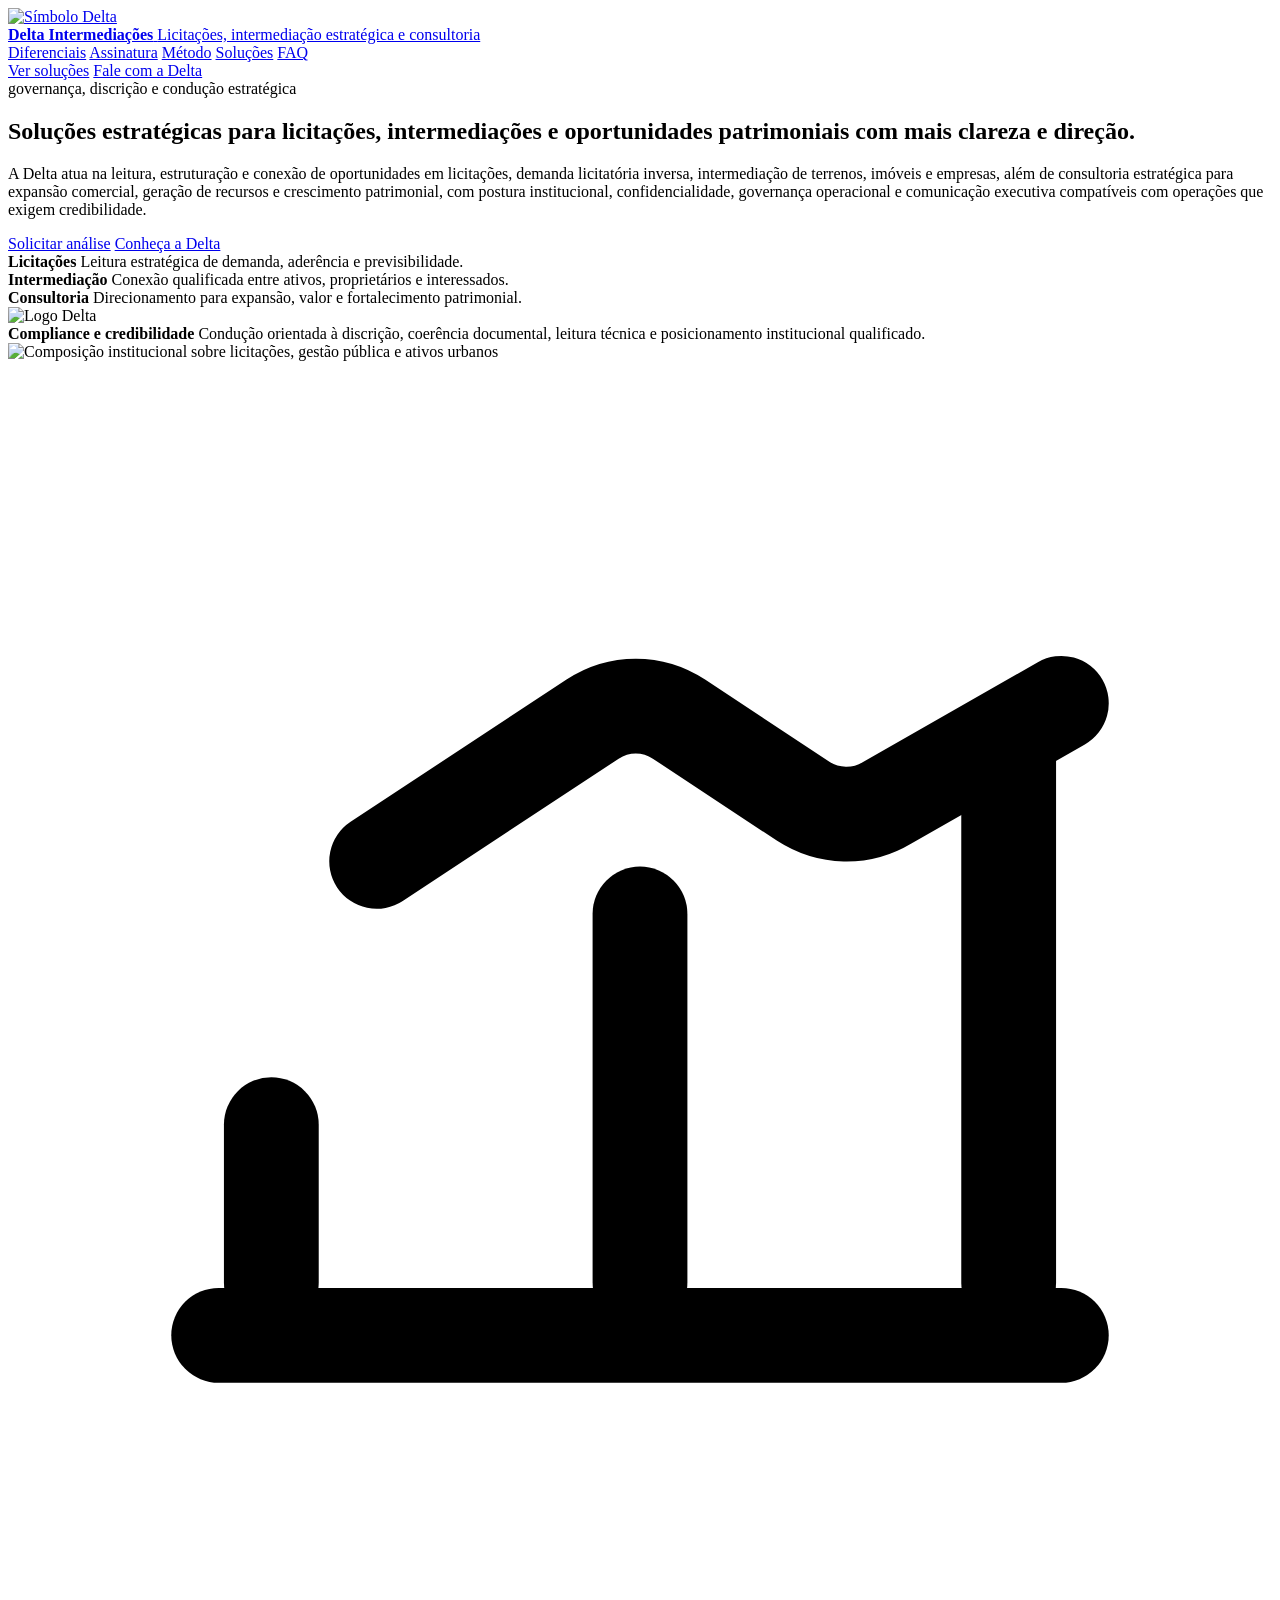
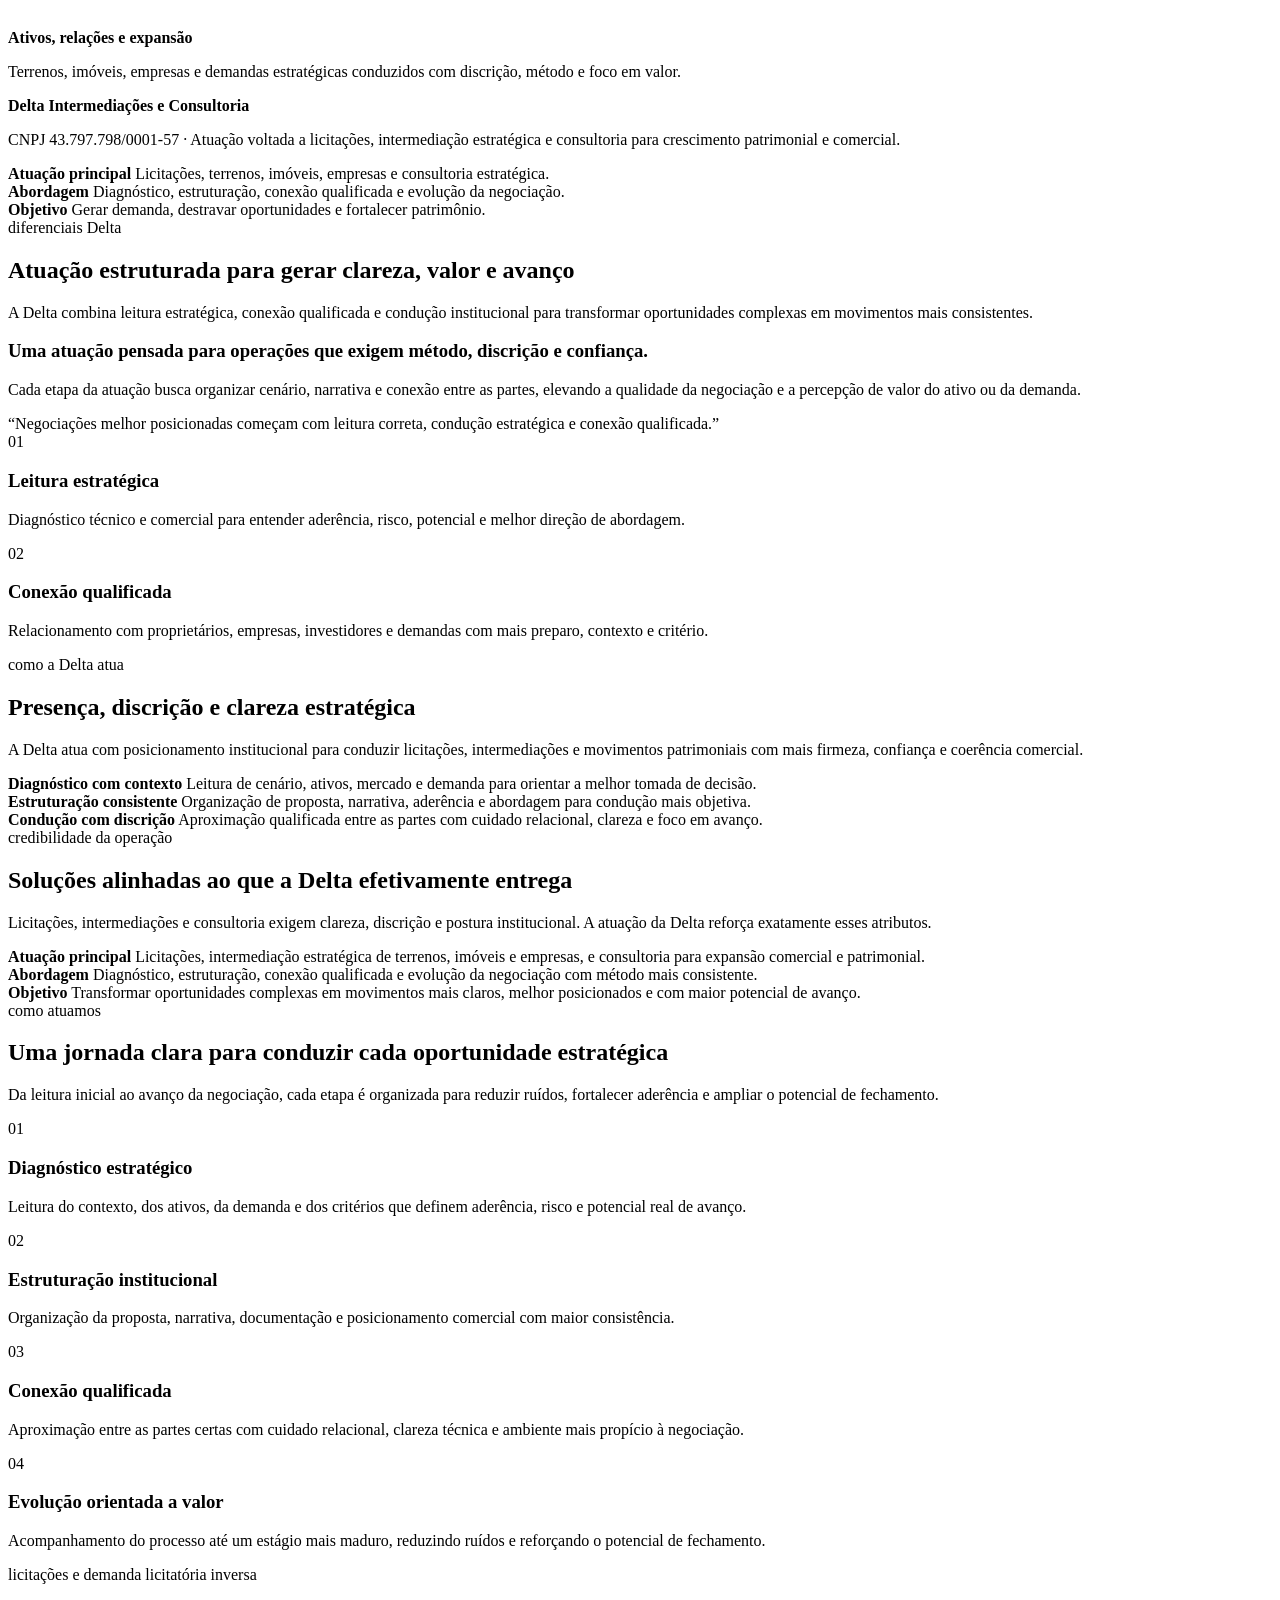
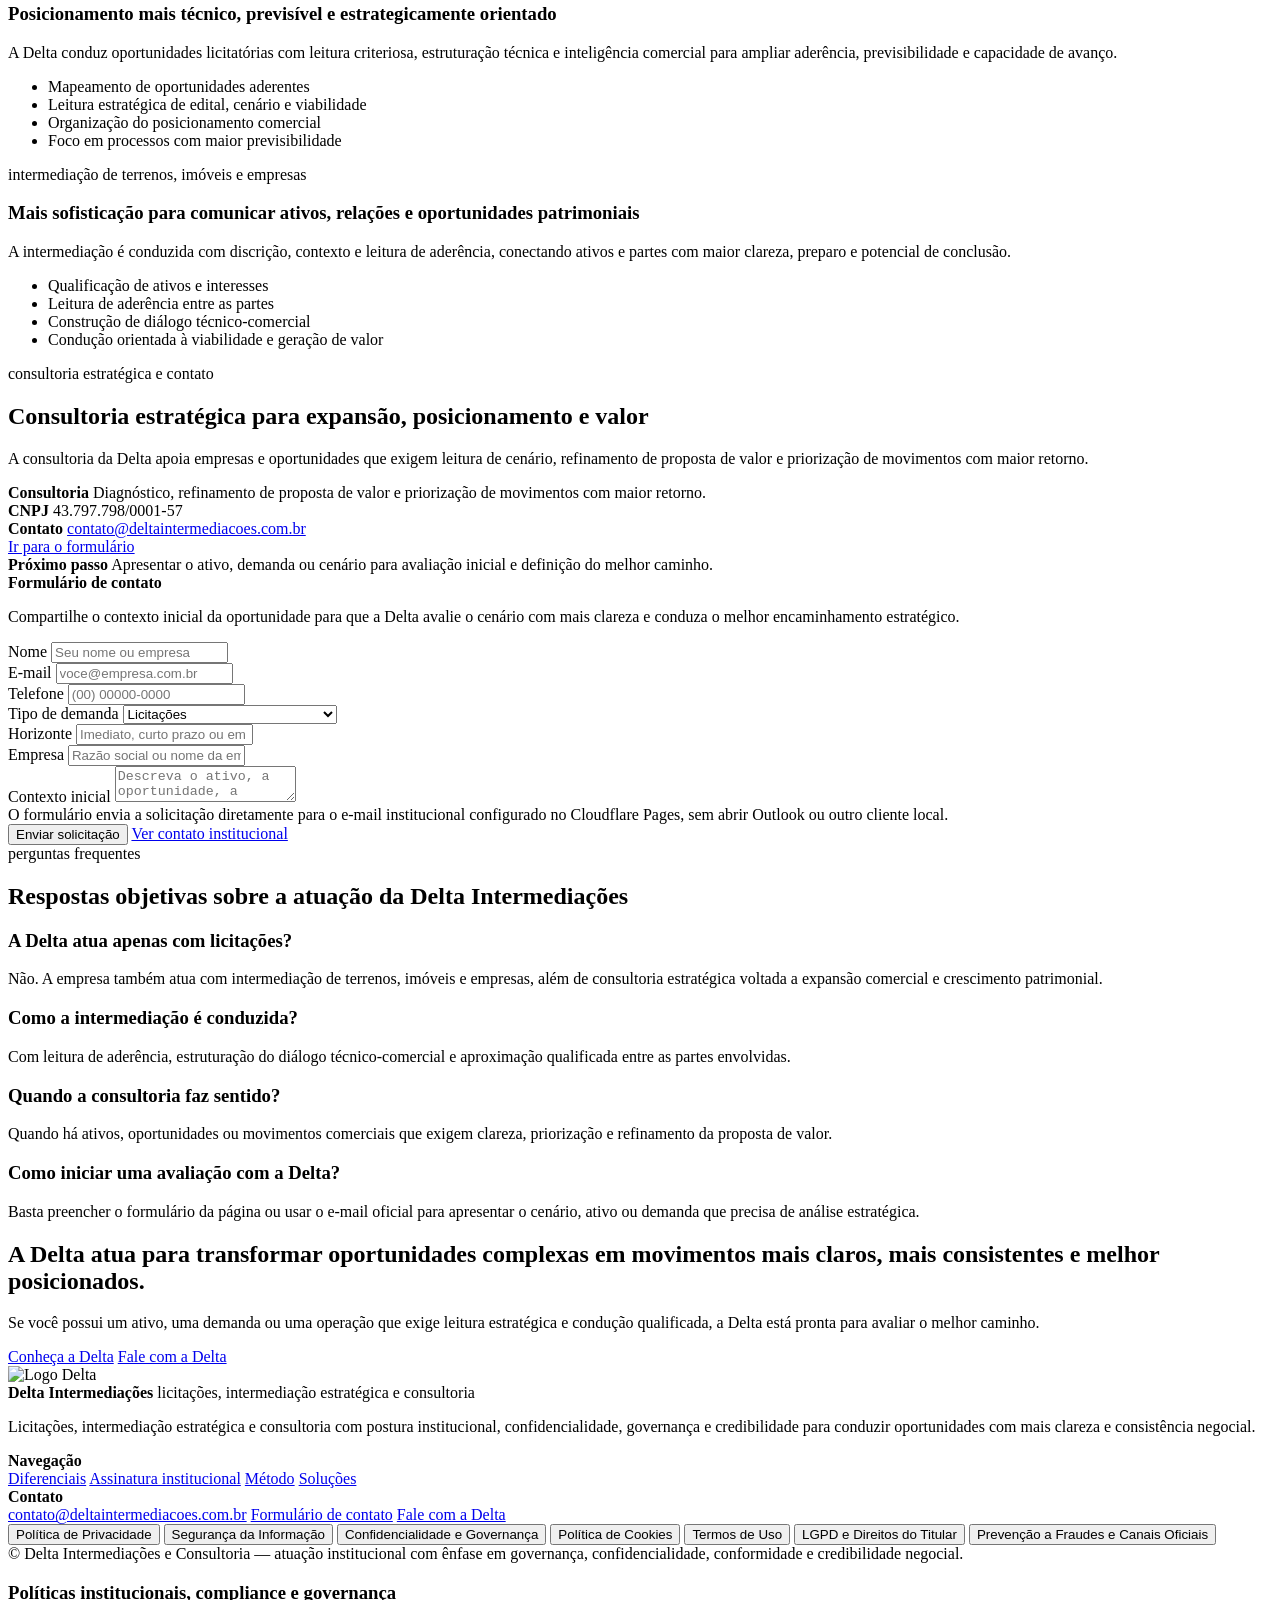
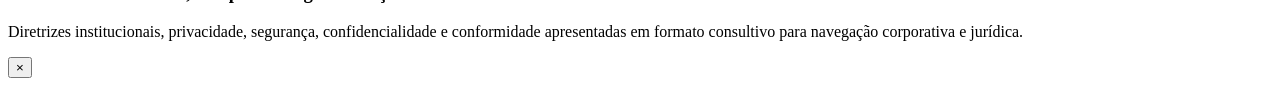
==== index.html @ 50ee5d9e "Add files via upload" ====
<!DOCTYPE html>
<html lang="pt-BR">
<head>
  <meta charset="UTF-8" />
  <meta name="viewport" content="width=device-width, initial-scale=1.0" />
  <title>Delta Intermediações e Consultoria | Licitações, Intermediação Estratégica e Consultoria</title>
  <meta name="description" content="Delta Intermediações e Consultoria com atuação estratégica em licitações, intermediação de terrenos, imóveis e empresas, além de consultoria institucional para expansão, posicionamento e crescimento patrimonial." />
  <meta name="theme-color" content="#0F4C5C" />
  <meta property="og:title" content="Delta Intermediações e Consultoria" />
  <meta property="og:description" content="Licitações, intermediação estratégica e consultoria institucional com postura premium, discrição, governança e credibilidade." />
  <meta property="og:type" content="website" />
  <meta property="og:site_name" content="Delta Intermediações e Consultoria" />
  <meta property="og:locale" content="pt_BR" />
  <meta property="og:url" content="https://www.deltaintermediacoes.com.br/" />
  <meta property="og:image" content="https://www.deltaintermediacoes.com.br/assets/img/og-image.jpg" />
  <meta property="og:image:alt" content="Cena institucional da Delta Intermediações e Consultoria" />
  <meta name="twitter:card" content="summary_large_image" />
  <meta name="twitter:title" content="Delta Intermediações e Consultoria" />
  <meta name="twitter:description" content="Licitações, intermediação estratégica e consultoria institucional com postura premium e visão executiva." />
  <meta name="twitter:image" content="https://www.deltaintermediacoes.com.br/assets/img/og-image.jpg" />
  <link rel="icon" type="image/png" href="assets/img/logo-delta.png" />
  <link rel="apple-touch-icon" href="assets/img/logo-delta.png" />
  <link rel="manifest" href="site.webmanifest" />
  <link rel="canonical" href="https://www.deltaintermediacoes.com.br/" />
  <meta name="robots" content="index,follow,max-image-preview:large,max-snippet:-1,max-video-preview:-1" />
  <meta name="author" content="Delta Intermediações e Consultoria" />
  <meta name="keywords" content="licitações, intermediação de imóveis, intermediação de terrenos, consultoria estratégica, crescimento patrimonial, demanda licitatória inversa" />
  <link rel="preconnect" href="https://fonts.googleapis.com" />
  <link rel="preconnect" href="https://fonts.gstatic.com" crossorigin />
  <link href="https://fonts.googleapis.com/css2?family=Manrope:wght@400;500;600;700;800&family=Cormorant+Garamond:wght@500;600;700&display=swap" rel="stylesheet" />
    <link rel="stylesheet" href="assets/css/styles.css" />
</head>
<body>
  <header class="topbar">
    <nav class="nav">
      <a class="brand" href="#inicio" aria-label="Delta Intermediações e Consultoria">
        <img class="brand-mark" src="assets/img/logo-delta.png" alt="Símbolo Delta" />
        <div class="brand-copy">
          <strong>Delta Intermediações</strong>
          <span>Licitações, intermediação estratégica e consultoria</span>
        </div>
      </a>
      <div class="nav-links">
        <a href="#diferenciais">Diferenciais</a>
        <a href="#assinatura">Assinatura</a>
        <a href="#metodo">Método</a>
        <a href="#solucoes">Soluções</a>
        <a href="#faq">FAQ</a>
      </div>
      <div class="nav-actions">
        <a class="btn btn-outline-light" href="#solucoes">Ver soluções</a>
        <a class="btn btn-primary" href="#contato">Fale com a Delta</a>
      </div>
    </nav>
  </header>

  <section class="hero" id="inicio">
    <div class="hero-grid">
      <div class="hero-copy">
        <div class="hero-kicker">governança, discrição e condução estratégica</div>
        <h1>Soluções estratégicas para <span>licitações</span>, intermediações e oportunidades patrimoniais com mais clareza e direção.</h1>
        <p class="hero-lead">A Delta atua na leitura, estruturação e conexão de oportunidades em licitações, demanda licitatória inversa, intermediação de terrenos, imóveis e empresas, além de consultoria estratégica para expansão comercial, geração de recursos e crescimento patrimonial, com postura institucional, confidencialidade, governança operacional e comunicação executiva compatíveis com operações que exigem credibilidade.</p>
        <div class="hero-actions">
          <a class="btn btn-gold" href="#contato">Solicitar análise</a>
          <a class="btn btn-outline-light" href="#assinatura">Conheça a Delta</a>
        </div>
        <div class="hero-metrics">
          <div class="metric-card">
            <strong>Licitações</strong>
            <span>Leitura estratégica de demanda, aderência e previsibilidade.</span>
          </div>
          <div class="metric-card">
            <strong>Intermediação</strong>
            <span>Conexão qualificada entre ativos, proprietários e interessados.</span>
          </div>
          <div class="metric-card">
            <strong>Consultoria</strong>
            <span>Direcionamento para expansão, valor e fortalecimento patrimonial.</span>
          </div>
        </div>
      </div>

      <div class="hero-stage">
        <div class="hero-brand-monolith">
          <img src="assets/img/logo-delta.png" alt="Logo Delta" />
          <div class="hero-brand-copy">
            <strong>Compliance e credibilidade</strong>
            <span>Condução orientada à discrição, coerência documental, leitura técnica e posicionamento institucional qualificado.</span>
          </div>
        </div>
        <div class="hero-frame">
          <img class="hero-image" src="assets/img/hero-licitacoes.jpg" alt="Composição institucional sobre licitações, gestão pública e ativos urbanos" loading="eager" decoding="sync"/>
        </div>
        <div class="floating-card dark has-icon">
          <div class="floating-card-icon" aria-hidden="true">
            <svg viewBox="0 0 24 24" fill="none" xmlns="http://www.w3.org/2000/svg">
              <path d="M5 17.5V14.5" stroke="currentColor" stroke-width="1.8" stroke-linecap="round"/>
              <path d="M12 17.5V10.5" stroke="currentColor" stroke-width="1.8" stroke-linecap="round"/>
              <path d="M19 17.5V7.5" stroke="currentColor" stroke-width="1.8" stroke-linecap="round"/>
              <path d="M4 18.5H20" stroke="currentColor" stroke-width="1.8" stroke-linecap="round"/>
              <path d="M7 9.5L11.1 6.8C11.6 6.47 12.24 6.47 12.74 6.8L15.1 8.36C15.58 8.67 16.19 8.69 16.69 8.39L20 6.5" stroke="currentColor" stroke-width="1.8" stroke-linecap="round" stroke-linejoin="round"/>
            </svg>
          </div>
          <div class="floating-card-content">
            <strong>Ativos, relações e expansão</strong>
            <p>Terrenos, imóveis, empresas e demandas estratégicas conduzidos com discrição, método e foco em valor.</p>
          </div>
        </div>
      </div>
    </div>
  </section>

  <div class="trust-ribbon-wrap">
    <div class="trust-ribbon">
      <div class="trust-intro">
        <strong>Delta Intermediações e Consultoria</strong>
        <p>CNPJ 43.797.798/0001-57 · Atuação voltada a licitações, intermediação estratégica e consultoria para crescimento patrimonial e comercial.</p>
      </div>
      <div class="trust-pill">
        <strong>Atuação principal</strong>
        <span>Licitações, terrenos, imóveis, empresas e consultoria estratégica.</span>
      </div>
      <div class="trust-pill">
        <strong>Abordagem</strong>
        <span>Diagnóstico, estruturação, conexão qualificada e evolução da negociação.</span>
      </div>
      <div class="trust-pill">
        <strong>Objetivo</strong>
        <span>Gerar demanda, destravar oportunidades e fortalecer patrimônio.</span>
      </div>
    </div>
  </div>

  <section class="dark-lux" id="diferenciais">
    <div class="container">
      <div class="section-head center">
        <div class="section-kicker kicker-dark-lux">diferenciais Delta</div>
        <h2 class="section-title">Atuação estruturada para gerar <span>clareza, valor e avanço</span></h2>
        <p class="section-subtitle">A Delta combina leitura estratégica, conexão qualificada e condução institucional para transformar oportunidades complexas em movimentos mais consistentes.</p>
      </div>
      <div class="pillars-grid">
        <div class="pillar-lead">
          <h3 class="lead-title-white">Uma atuação pensada para operações que exigem método, discrição e confiança.</h3>
          <p class="lead-text-soft">Cada etapa da atuação busca organizar cenário, narrativa e conexão entre as partes, elevando a qualidade da negociação e a percepção de valor do ativo ou da demanda.</p>
          <div class="quote">“Negociações melhor posicionadas começam com leitura correta, condução estratégica e conexão qualificada.”</div>
        </div>
        <article class="pillar-card">
          <div class="pillar-index">01</div>
          <h3>Leitura estratégica</h3>
          <p>Diagnóstico técnico e comercial para entender aderência, risco, potencial e melhor direção de abordagem.</p>
        </article>
        <article class="pillar-card">
          <div class="pillar-index">02</div>
          <h3>Conexão qualificada</h3>
          <p>Relacionamento com proprietários, empresas, investidores e demandas com mais preparo, contexto e critério.</p>
        </article>
      </div>
    </div>
  </section>

  <section class="signature-section" id="assinatura">
    <div class="container signature-grid">
      <div class="signature-card dark">
        <div class="section-kicker kicker-signature-dark">como a Delta atua</div>
        <h2 class="section-title">Presença, discrição e <span class="title-highlight-champagne">clareza estratégica</span></h2>
        <p class="section-subtitle">A Delta atua com posicionamento institucional para conduzir licitações, intermediações e movimentos patrimoniais com mais firmeza, confiança e coerência comercial.</p>
        <div class="signature-list">
          <div class="signature-item">
            <strong>Diagnóstico com contexto</strong>
            <span>Leitura de cenário, ativos, mercado e demanda para orientar a melhor tomada de decisão.</span>
          </div>
          <div class="signature-item">
            <strong>Estruturação consistente</strong>
            <span>Organização de proposta, narrativa, aderência e abordagem para condução mais objetiva.</span>
          </div>
          <div class="signature-item">
            <strong>Condução com discrição</strong>
            <span>Aproximação qualificada entre as partes com cuidado relacional, clareza e foco em avanço.</span>
          </div>
        </div>
      </div>
      <div class="signature-card">
        <div class="section-kicker">credibilidade da operação</div>
        <h2 class="section-title">Soluções alinhadas ao que a Delta <span>efetivamente entrega</span></h2>
        <p class="section-subtitle">Licitações, intermediações e consultoria exigem clareza, discrição e postura institucional. A atuação da Delta reforça exatamente esses atributos.</p>
        <div class="signature-list">
          <div class="signature-item">
            <strong>Atuação principal</strong>
            <span>Licitações, intermediação estratégica de terrenos, imóveis e empresas, e consultoria para expansão comercial e patrimonial.</span>
          </div>
          <div class="signature-item">
            <strong>Abordagem</strong>
            <span>Diagnóstico, estruturação, conexão qualificada e evolução da negociação com método mais consistente.</span>
          </div>
          <div class="signature-item">
            <strong>Objetivo</strong>
            <span>Transformar oportunidades complexas em movimentos mais claros, melhor posicionados e com maior potencial de avanço.</span>
          </div>
        </div>
      </div>
    </div>
  </section>

  <section id="metodo">
    <div class="container">
      <div class="section-head center">
        <div class="section-kicker">como atuamos</div>
        <h2 class="section-title">Uma jornada clara para conduzir cada <span>oportunidade estratégica</span></h2>
        <p class="section-subtitle">Da leitura inicial ao avanço da negociação, cada etapa é organizada para reduzir ruídos, fortalecer aderência e ampliar o potencial de fechamento.</p>
      </div>
      <div class="method-grid">
        <article class="method-card">
          <div class="method-number">01</div>
          <h3>Diagnóstico estratégico</h3>
          <p>Leitura do contexto, dos ativos, da demanda e dos critérios que definem aderência, risco e potencial real de avanço.</p>
        </article>
        <article class="method-card">
          <div class="method-number">02</div>
          <h3>Estruturação institucional</h3>
          <p>Organização da proposta, narrativa, documentação e posicionamento comercial com maior consistência.</p>
        </article>
        <article class="method-card">
          <div class="method-number">03</div>
          <h3>Conexão qualificada</h3>
          <p>Aproximação entre as partes certas com cuidado relacional, clareza técnica e ambiente mais propício à negociação.</p>
        </article>
        <article class="method-card">
          <div class="method-number">04</div>
          <h3>Evolução orientada a valor</h3>
          <p>Acompanhamento do processo até um estágio mais maduro, reduzindo ruídos e reforçando o potencial de fechamento.</p>
        </article>
      </div>
    </div>
  </section>

  <section class="signature-section" id="solucoes">
    <div class="container service-showcase">
      <div class="service-stack">
        <article class="service-panel dark">
          <div class="service-tag">licitações e demanda licitatória inversa</div>
          <h3>Posicionamento mais técnico, previsível e estrategicamente orientado</h3>
          <p>A Delta conduz oportunidades licitatórias com leitura criteriosa, estruturação técnica e inteligência comercial para ampliar aderência, previsibilidade e capacidade de avanço.</p>
          <ul>
            <li>Mapeamento de oportunidades aderentes</li>
            <li>Leitura estratégica de edital, cenário e viabilidade</li>
            <li>Organização do posicionamento comercial</li>
            <li>Foco em processos com maior previsibilidade</li>
          </ul>
        </article>
        <article class="service-panel">
          <div class="service-tag">intermediação de terrenos, imóveis e empresas</div>
          <h3>Mais sofisticação para comunicar ativos, relações e oportunidades patrimoniais</h3>
          <p>A intermediação é conduzida com discrição, contexto e leitura de aderência, conectando ativos e partes com maior clareza, preparo e potencial de conclusão.</p>
          <ul>
            <li>Qualificação de ativos e interesses</li>
            <li>Leitura de aderência entre as partes</li>
            <li>Construção de diálogo técnico-comercial</li>
            <li>Condução orientada à viabilidade e geração de valor</li>
          </ul>
        </article>
      </div>
      <div class="service-brief" id="contato">
        <div class="section-kicker">consultoria estratégica e contato</div>
        <h2 class="section-title contact-title-compact">Consultoria estratégica para <span>expansão, posicionamento e valor</span></h2>
        <p class="section-subtitle">A consultoria da Delta apoia empresas e oportunidades que exigem leitura de cenário, refinamento de proposta de valor e priorização de movimentos com maior retorno.</p>
        <div class="brief-grid">
          <div class="brief-card">
            <strong>Consultoria</strong>
            <span>Diagnóstico, refinamento de proposta de valor e priorização de movimentos com maior retorno.</span>
          </div>
          <div class="brief-card">
            <strong>CNPJ</strong>
            <span>43.797.798/0001-57</span>
          </div>
          <div class="brief-card">
            <strong>Contato</strong>
            <span><a href="#formulario-contato">contato&#64;deltaintermediacoes.com.br</a><br/><a href="#formulario-contato">Ir para o formulário</a></span>
          </div>
          <div class="brief-card">
            <strong>Próximo passo</strong>
            <span>Apresentar o ativo, demanda ou cenário para avaliação inicial e definição do melhor caminho.</span>
          </div>
        </div>
        <div class="contact-form-shell" id="formulario-contato">
          <strong>Formulário de contato</strong>
          <p>Compartilhe o contexto inicial da oportunidade para que a Delta avalie o cenário com mais clareza e conduza o melhor encaminhamento estratégico.</p>
          <form class="contact-form" action="/api/contact" method="post">
            <input type="hidden" name="website" value="" />
            <div class="contact-form-grid">
              <div class="form-field">
                <label for="nome-contato">Nome</label>
                <input id="nome-contato" name="nome" type="text" placeholder="Seu nome ou empresa" required />
              </div>
              <div class="form-field">
                <label for="email-contato">E-mail</label>
                <input id="email-contato" name="email" type="email" placeholder="voce@empresa.com.br" required />
              </div>
              <div class="form-field">
                <label for="telefone-contato">Telefone</label>
                <input id="telefone-contato" name="telefone" type="tel" placeholder="(00) 00000-0000" />
              </div>
              <div class="form-field">
                <label for="tipo-demanda">Tipo de demanda</label>
                <select id="tipo-demanda" name="tipo_demanda" required>
                  <option value="Licitações">Licitações</option>
                  <option value="Intermediação de terreno/imóvel">Intermediação de terreno/imóvel</option>
                  <option value="Consultoria estratégica">Consultoria estratégica</option>
                  <option value="Outro contexto institucional">Outro contexto institucional</option>
                </select>
              </div>
              <div class="form-field">
                <label for="prazo-demanda">Horizonte</label>
                <input id="prazo-demanda" name="horizonte" type="text" placeholder="Imediato, curto prazo ou em estruturação" />
              </div>
              <div class="form-field">
                <label for="empresa-contato">Empresa</label>
                <input id="empresa-contato" name="empresa" type="text" placeholder="Razão social ou nome da empresa" />
              </div>
              <div class="property-fields" id="property-fields" hidden>
                <div class="form-field">
                  <label for="matricula-imovel">Matrícula</label>
                  <input id="matricula-imovel" name="matricula" type="text" placeholder="Número da matrícula do imóvel" disabled />
                </div>
                <div class="form-field full">
                  <label for="endereco-imovel">Endereço</label>
                  <input id="endereco-imovel" name="endereco_imovel" type="text" placeholder="Endereço completo do terreno ou imóvel" disabled />
                </div>
                <div class="form-field">
                  <label for="metragem-frente">Frente (m)</label>
                  <input id="metragem-frente" name="frente_metros" type="number" min="0" step="0.01" placeholder="Ex.: 12,50" disabled />
                </div>
                <div class="form-field">
                  <label for="metragem-fundo">Comprimento / fundo (m)</label>
                  <input id="metragem-fundo" name="fundo_metros" type="number" min="0" step="0.01" placeholder="Ex.: 30,00" disabled />
                </div>
                <div class="form-field">
                  <label for="area-total">Área total estimada (m²)</label>
                  <input id="area-total" class="area-readonly" name="area_total_m2" type="text" placeholder="Calculada automaticamente" readonly disabled />
                  <div class="field-hint">O cálculo considera frente × comprimento/fundo.</div>
                </div>
              </div>
              <div class="form-field full">
                <label for="mensagem-contato">Contexto inicial</label>
                <textarea id="mensagem-contato" name="contexto" placeholder="Descreva o ativo, a oportunidade, a demanda ou o cenário que precisa de avaliação." required></textarea>
              </div>
            </div>
            <div class="form-note">O formulário envia a solicitação diretamente para o e-mail institucional configurado no Cloudflare Pages, sem abrir Outlook ou outro cliente local.</div>
            <div class="form-status" id="form-status" aria-live="polite"></div>
            <div class="hero-actions contact-form-actions">
              <button class="btn btn-primary" type="submit">Enviar solicitação</button>
              <a class="btn btn-outline-dark" href="#contato">Ver contato institucional</a>
            </div>
          </form>
        </div>
    </div>
  </section>

  <section id="faq">
    <div class="container">
      <div class="section-head center">
        <div class="section-kicker">perguntas frequentes</div>
        <h2 class="section-title">Respostas objetivas sobre a atuação da <span>Delta Intermediações</span></h2>
      </div>
      <div class="faq-grid">
        <article class="faq-item">
          <h3>A Delta atua apenas com licitações?</h3>
          <p>Não. A empresa também atua com intermediação de terrenos, imóveis e empresas, além de consultoria estratégica voltada a expansão comercial e crescimento patrimonial.</p>
        </article>
        <article class="faq-item">
          <h3>Como a intermediação é conduzida?</h3>
          <p>Com leitura de aderência, estruturação do diálogo técnico-comercial e aproximação qualificada entre as partes envolvidas.</p>
        </article>
        <article class="faq-item">
          <h3>Quando a consultoria faz sentido?</h3>
          <p>Quando há ativos, oportunidades ou movimentos comerciais que exigem clareza, priorização e refinamento da proposta de valor.</p>
        </article>
        <article class="faq-item">
          <h3>Como iniciar uma avaliação com a Delta?</h3>
          <p>Basta preencher o formulário da página ou usar o e-mail oficial para apresentar o cenário, ativo ou demanda que precisa de análise estratégica.</p>
        </article>
      </div>
    </div>
  </section>

  <section class="cta-premium">
    <div class="cta-shell">
      <div>
        <h2>A Delta atua para transformar oportunidades complexas em movimentos mais claros, mais consistentes e melhor posicionados.</h2>
        <p>Se você possui um ativo, uma demanda ou uma operação que exige leitura estratégica e condução qualificada, a Delta está pronta para avaliar o melhor caminho.</p>
      </div>
      <div class="cta-actions">
        <a class="btn btn-gold" href="#inicio">Conheça a Delta</a>
        <a class="btn btn-outline-light" href="#contato">Fale com a Delta</a>
      </div>
    </div>
  </section>

  <footer>
    <div class="footer-grid">
      <div>
        <div class="footer-brand">
          <img src="assets/img/logo-delta.png" alt="Logo Delta" />
          <div>
            <strong>Delta Intermediações</strong>
            <span>licitações, intermediação estratégica e consultoria</span>
          </div>
        </div>
        <p class="footer-text footer-text-constrained">Licitações, intermediação estratégica e consultoria com postura institucional, confidencialidade, governança e credibilidade para conduzir oportunidades com mais clareza e consistência negocial.</p>
      </div>
      <div>
        <strong class="footer-heading-spaced">Navegação</strong>
        <div class="footer-links">
          <a href="#diferenciais">Diferenciais</a>
          <a href="#assinatura">Assinatura institucional</a>
          <a href="#metodo">Método</a>
          <a href="#solucoes">Soluções</a>
        </div>
      </div>
      <div>
        <strong class="footer-heading-spaced">Contato</strong>
        <div class="footer-links">
          <a href="#formulario-contato">contato&#64;deltaintermediacoes.com.br</a>
          <a href="#formulario-contato">Formulário de contato</a>
          <a href="#contato">Fale com a Delta</a>
        </div>
      </div>
    </div>
    <div class="footer-legal">
      <button class="legal-link" type="button" data-policy-key="privacy">Política de Privacidade</button>
      <button class="legal-link" type="button" data-policy-key="security">Segurança da Informação</button>
      <button class="legal-link" type="button" data-policy-key="governance">Confidencialidade e Governança</button>
      <button class="legal-link" type="button" data-policy-key="cookies">Política de Cookies</button>
      <button class="legal-link" type="button" data-policy-key="terms">Termos de Uso</button>
      <button class="legal-link" type="button" data-policy-key="lgpd">LGPD e Direitos do Titular</button>
      <button class="legal-link" type="button" data-policy-key="fraud">Prevenção a Fraudes e Canais Oficiais</button>
    </div>
    <div class="footer-note">© Delta Intermediações e Consultoria — atuação institucional com ênfase em governança, confidencialidade, conformidade e credibilidade negocial.</div>
  </footer>

  <div class="policy-modal" id="policyModal" aria-hidden="true">
    <div class="policy-dialog" role="dialog" aria-modal="true" aria-labelledby="policyModalTitle">
      <div class="policy-header">
        <div>
          <h3 id="policyModalTitle">Políticas institucionais, compliance e governança</h3>
          <p>Diretrizes institucionais, privacidade, segurança, confidencialidade e conformidade apresentadas em formato consultivo para navegação corporativa e jurídica.</p>
        </div>
        <button class="policy-close" type="button" id="policyModalClose" aria-label="Fechar">×</button>
      </div>
      <div class="policy-content" id="policyModalContent"></div>
    </div>
  </div>

    <script defer src="assets/js/main.js"></script>

  <script type="application/ld+json">
  {
    "@context": "https://schema.org",
    "@type": "ProfessionalService",
    "name": "Delta Intermediações e Consultoria",
    "identifier": "43.797.798/0001-57",
    "url": "https://www.deltaintermediacoes.com.br/",
    "description": "Licitações, demanda licitatória inversa, intermediação de terrenos, imóveis e empresas, além de consultoria estratégica para expansão comercial e crescimento patrimonial.",
    "areaServed": "Brasil",
    "serviceType": [
      "Licitações",
      "Demanda licitatória inversa",
      "Intermediação de terrenos",
      "Intermediação de imóveis",
      "Intermediação de empresas",
      "Consultoria estratégica"
    ]
  }
  </script>
</body>
</html>
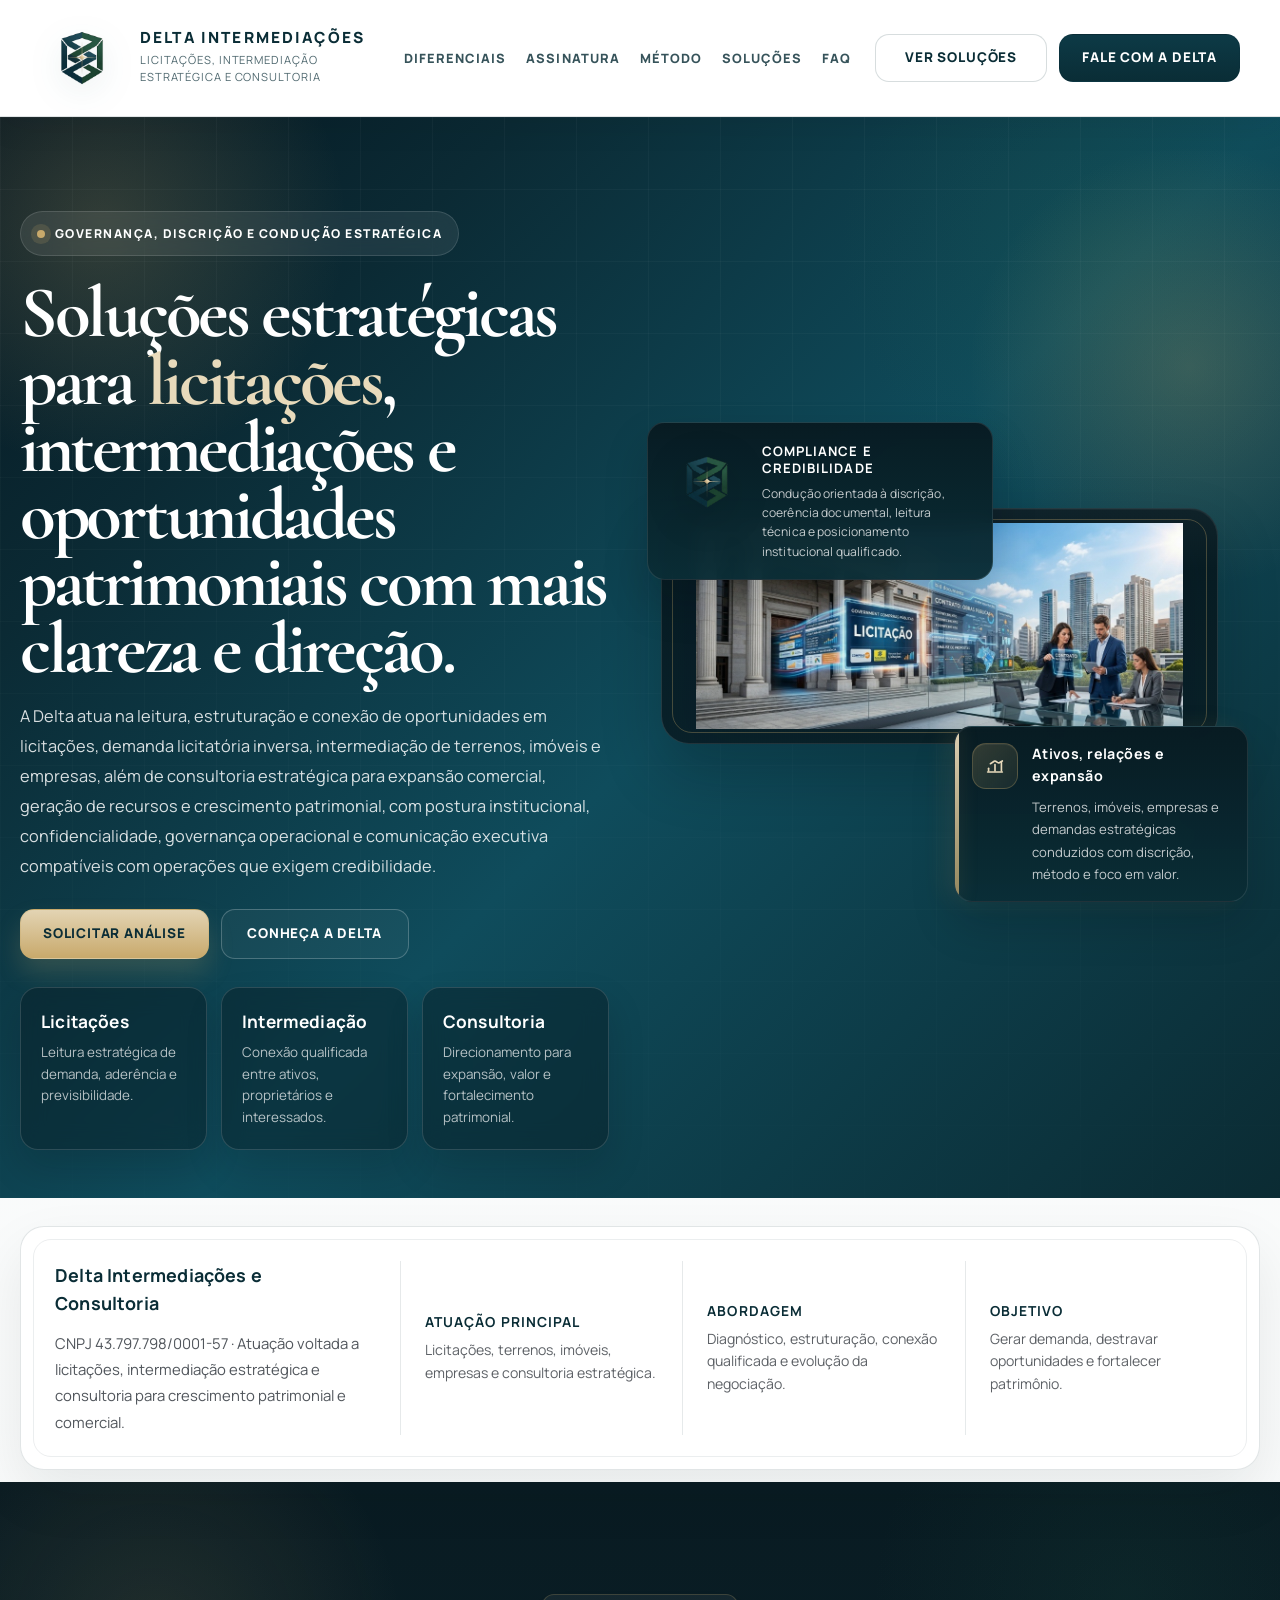
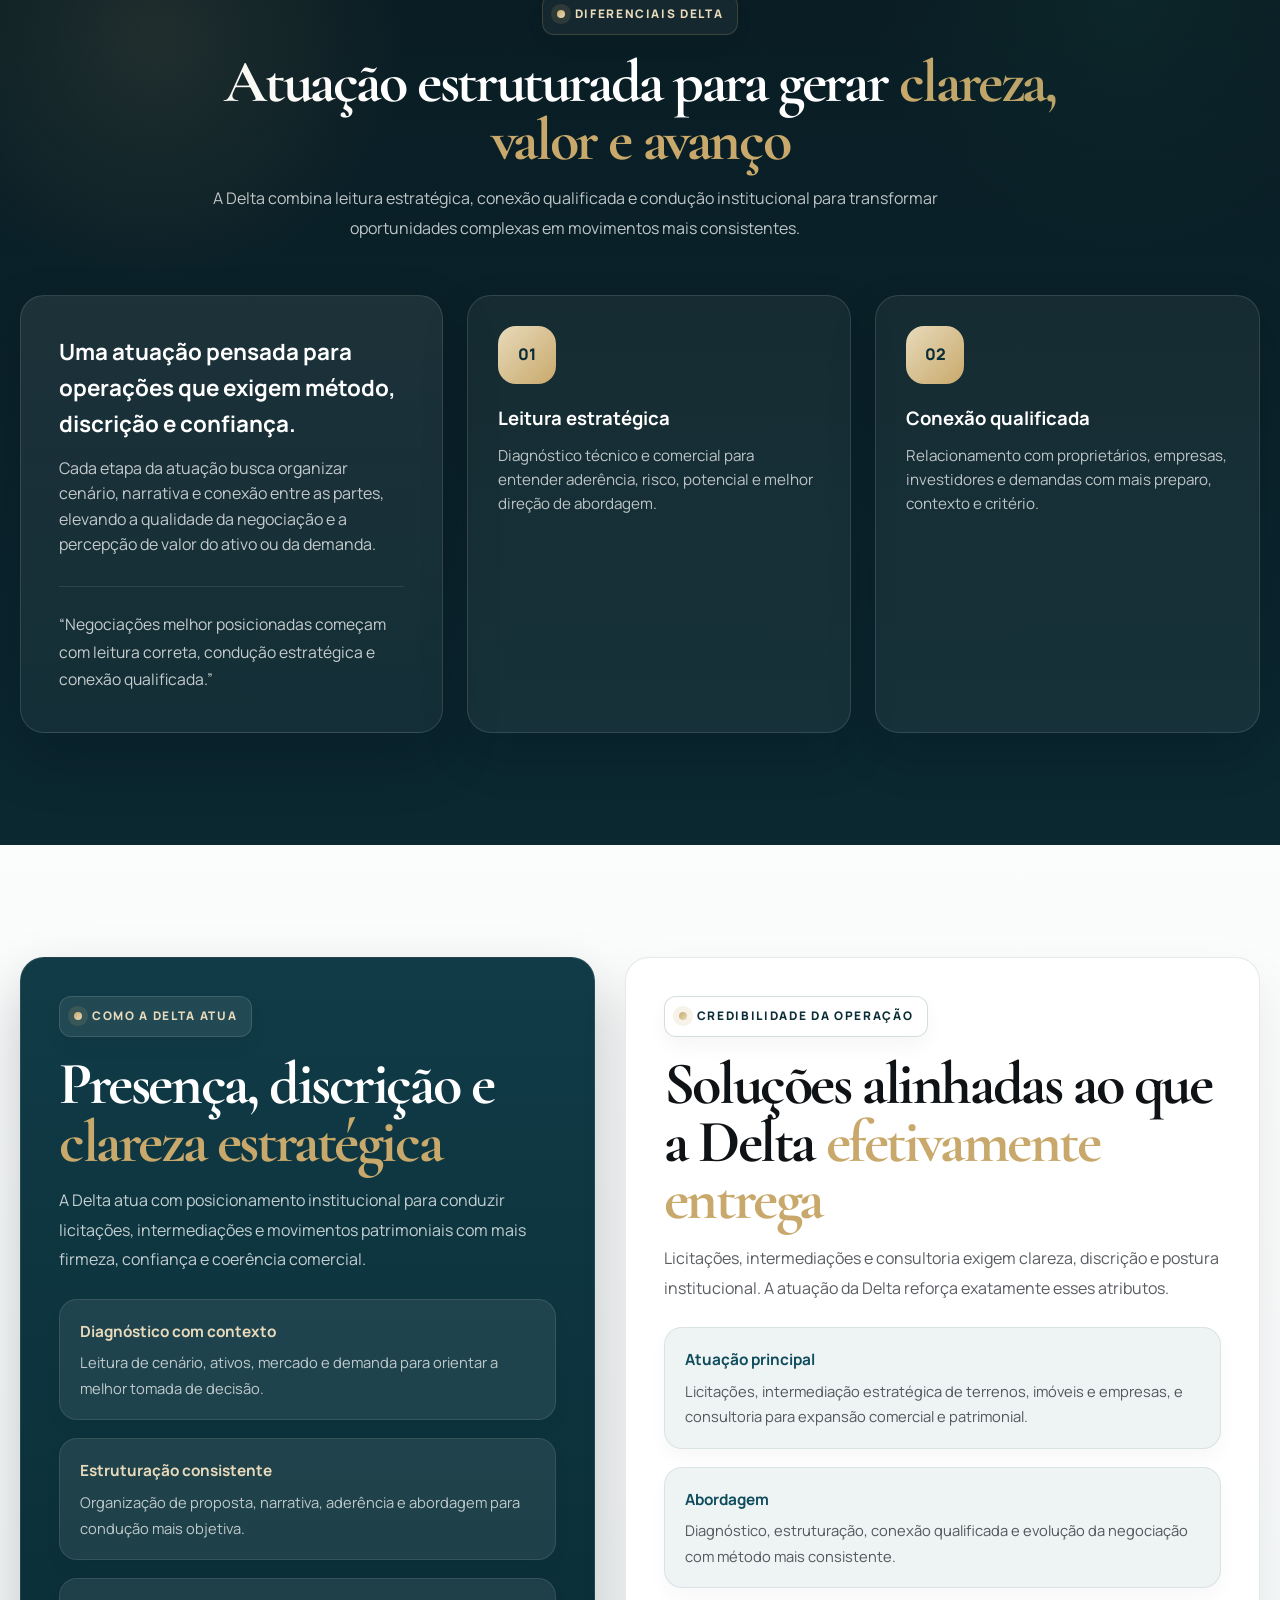
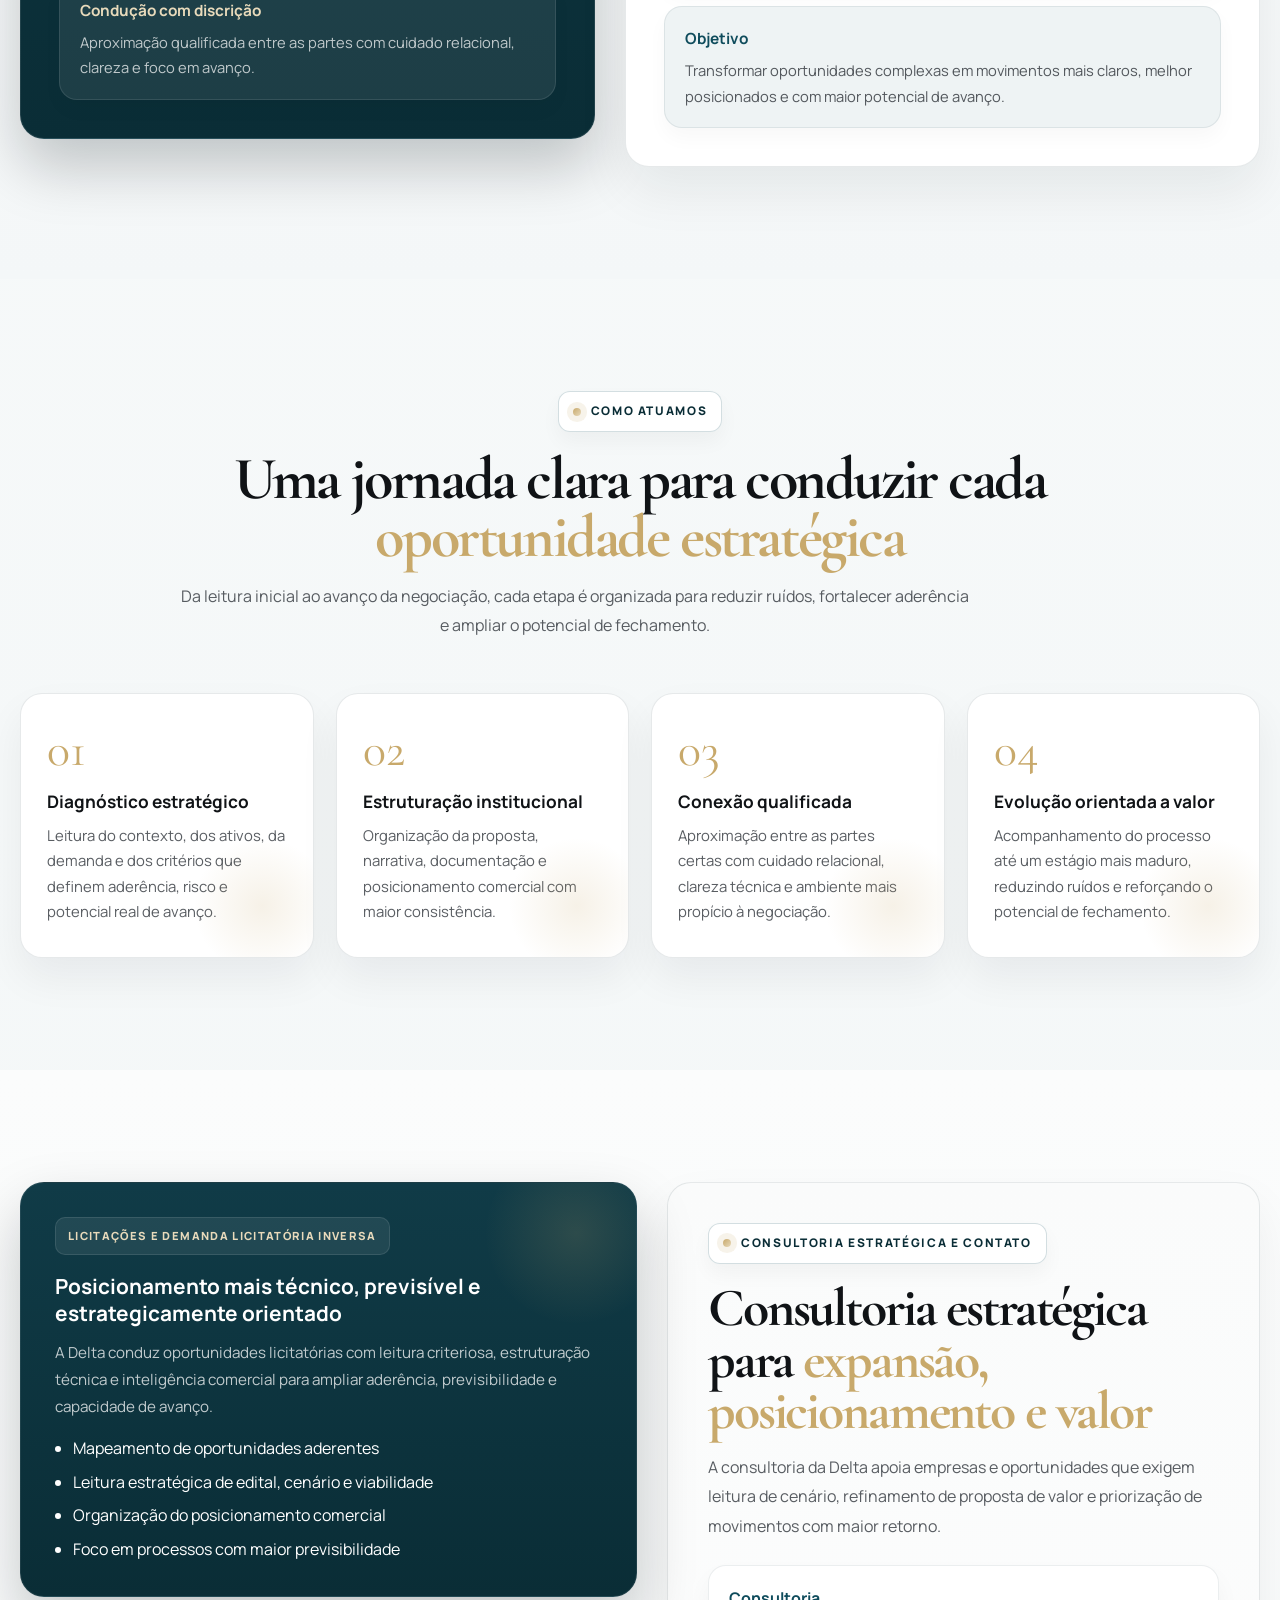
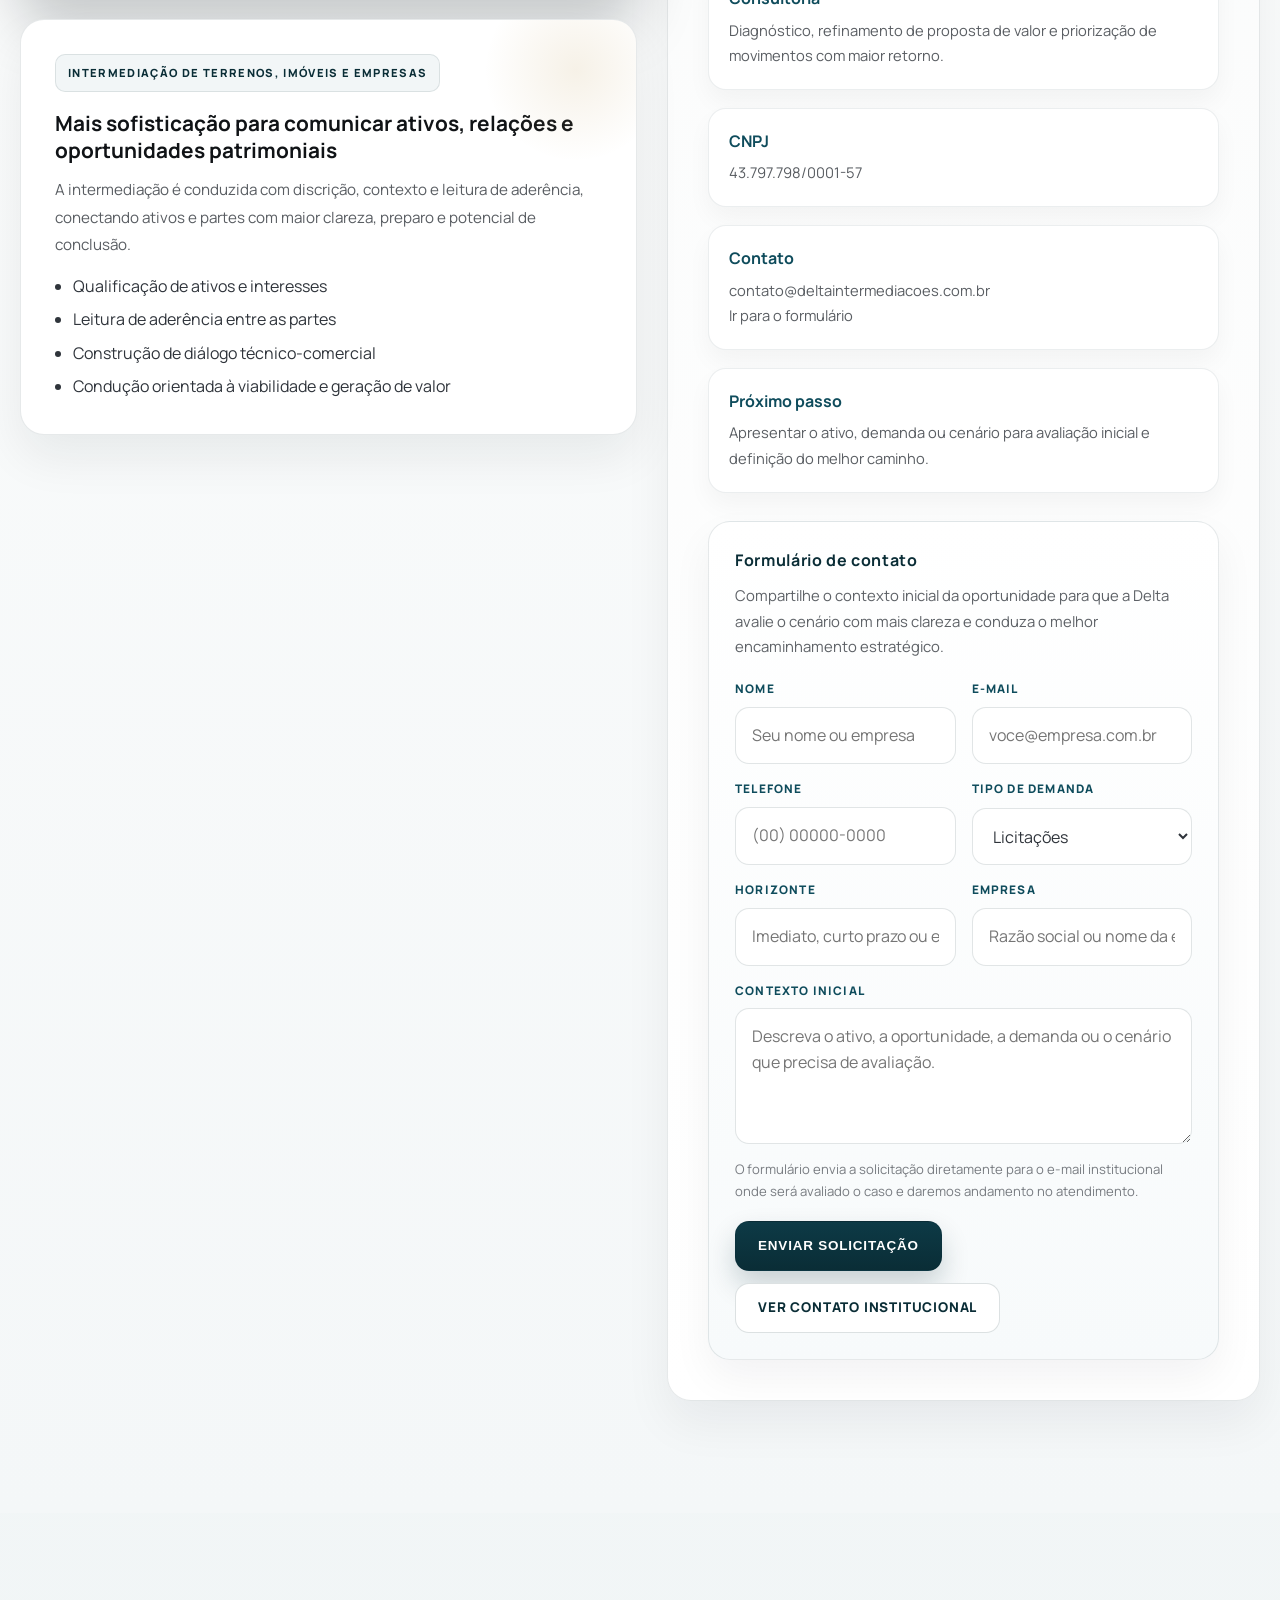
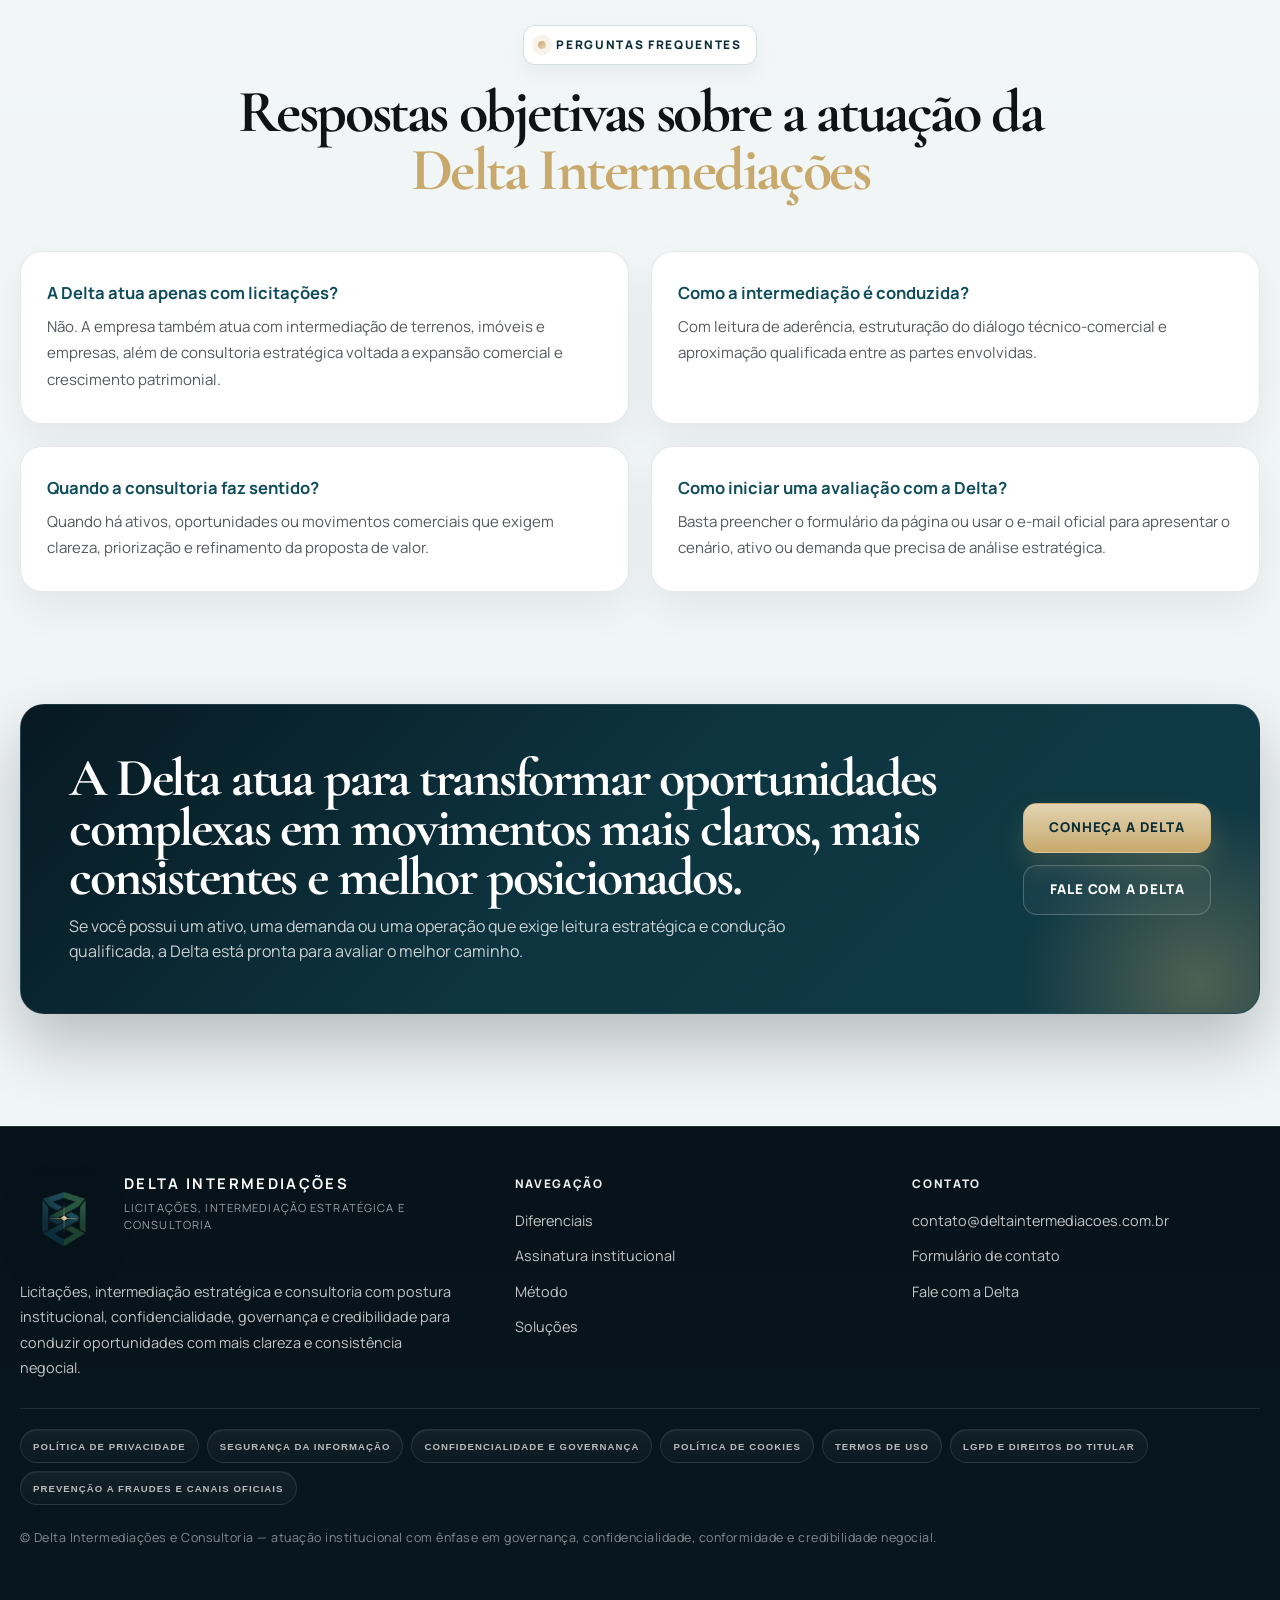
==== commit 02007504: "Update index.html" ====
--- a/index.html
+++ b/index.html
@@ -344,7 +344,7 @@
                 <textarea id="mensagem-contato" name="contexto" placeholder="Descreva o ativo, a oportunidade, a demanda ou o cenário que precisa de avaliação." required></textarea>
               </div>
             </div>
-            <div class="form-note">O formulário envia a solicitação diretamente para o e-mail institucional configurado no Cloudflare Pages, sem abrir Outlook ou outro cliente local.</div>
+            <div class="form-note">O formulário envia a solicitação diretamente para o e-mail institucional onde será avaliado o caso e daremos andamento no atendimento.</div>
             <div class="form-status" id="form-status" aria-live="polite"></div>
             <div class="hero-actions contact-form-actions">
               <button class="btn btn-primary" type="submit">Enviar solicitação</button>
--- a/assets/css/styles.css
+++ b/assets/css/styles.css
@@ -0,0 +1,489 @@
+:root {
+      --petroleo:#0F4C5C;
+      --petroleo-deep:#0A2D36;
+      --verde:#1F5E4A;
+      --champagne:#C8A96B;
+      --champagne-soft:#E8DABB;
+      --grafite:#2F343B;
+      --preto:#101316;
+      --branco:#FFFFFF;
+      --ivory:#F8F5EE;
+      --mist:#EEF3F4;
+      --line:rgba(15,76,92,.10);
+      --line-light:rgba(255,255,255,.11);
+      --shadow-soft:0 24px 70px rgba(10,23,30,.09);
+      --shadow-deep:0 32px 90px rgba(4,12,18,.28);
+      --container:1240px;
+      --radius-xl:34px;
+      --radius-lg:26px;
+      --radius-md:20px;
+    }
+    * { box-sizing:border-box; }
+    html { scroll-behavior:smooth; }
+    body {
+      margin:0;
+      font-family:'Manrope',system-ui,sans-serif;
+      color:var(--grafite);
+      background:linear-gradient(180deg, #fbfcfc 0%, #eff4f5 100%);
+      line-height:1.6;
+      -webkit-font-smoothing:antialiased;
+      text-rendering:optimizeLegibility;
+    }
+    img { max-width:100%; display:block; }
+    a { color:inherit; text-decoration:none; }
+    section { padding:112px 20px; }
+    .container { width:min(100%, var(--container)); margin:0 auto; }
+
+    .section-kicker {
+      display:inline-flex; align-items:center; gap:10px; padding:10px 14px; border-radius:12px;
+      border:1px solid rgba(15,76,92,.18); background:rgba(255,255,255,.94);
+      color:var(--petroleo-deep); font-size:.74rem; font-weight:800; letter-spacing:.14em; text-transform:uppercase;
+      box-shadow:0 10px 20px rgba(10,23,30,.04);
+    }
+    .section-kicker::before {
+      content:''; width:8px; height:8px; border-radius:50%; background:linear-gradient(135deg,var(--champagne),var(--champagne-soft));
+      box-shadow:0 0 0 6px rgba(200,169,107,.14);
+    }
+    .section-head { max-width:920px; margin-bottom:52px; }
+    .section-head.center { margin-inline:auto; text-align:center; }
+    .section-title {
+      margin:18px 0 16px; color:var(--preto); font-family:'Cormorant Garamond',serif; font-size:clamp(2.85rem,4.7vw,5.1rem);
+      line-height:.96; letter-spacing:-.04em;
+    }
+    .section-title span { color:var(--champagne); }
+    .section-subtitle { margin:0; max-width:790px; color:rgba(47,52,59,.80); font-size:1rem; line-height:1.84; }
+
+    .topbar {
+      position:sticky; top:0; z-index:100;
+      background:#FFFFFF; border-bottom:1px solid rgba(10,45,54,.12); backdrop-filter:blur(16px);
+      box-shadow:0 12px 28px rgba(10,23,30,.06);
+    }
+    .nav {
+      width:min(100%, var(--container)); margin:0 auto; padding:16px 20px;
+      display:flex; align-items:center; justify-content:space-between; gap:24px;
+    }
+    .brand {
+      display:flex; align-items:center; gap:16px; min-width:0;
+    }
+    .brand-mark {
+      width:84px; height:84px; flex:0 0 84px; object-fit:contain;
+      filter:drop-shadow(0 10px 16px rgba(15,76,92,.10));
+    }
+    .brand-copy strong {
+      display:block; color:var(--petroleo-deep); font-size:.96rem; font-weight:800; letter-spacing:.14em; text-transform:uppercase; line-height:1.08;
+    }
+    .brand-copy span {
+      display:block; margin-top:6px; color:rgba(10,45,54,.72); font-size:.70rem; letter-spacing:.08em; text-transform:uppercase; line-height:1.5;
+    }
+    .nav-links {
+      display:flex; align-items:center; gap:20px; color:rgba(10,45,54,.82); font-weight:800; font-size:.80rem; letter-spacing:.08em; text-transform:uppercase;
+    }
+    .nav-links a:hover { color:var(--petroleo); }
+    .nav-actions {
+      display:flex; align-items:center; gap:12px;
+    }
+    .nav-actions .btn {
+      min-width:172px; min-height:48px;
+    }
+    .btn {
+      display:inline-flex; align-items:center; justify-content:center; gap:10px; min-height:50px; padding:0 22px; border-radius:14px;
+      border:1px solid transparent; white-space:nowrap; line-height:1; font-size:.84rem; font-weight:800; letter-spacing:.06em; text-transform:uppercase; cursor:pointer;
+      transition:transform .22s ease, box-shadow .22s ease, background .22s ease, border-color .22s ease, color .22s ease;
+    }
+    .btn:hover { transform:translateY(-1px); }
+    .btn-primary {
+      color:#fff; background:linear-gradient(180deg,#0D3A46 0%, #0A2D36 100%); border-color:rgba(10,45,54,.24); box-shadow:0 14px 28px rgba(10,45,54,.20);
+    }
+    .btn-gold {
+      color:var(--petroleo-deep); background:linear-gradient(180deg,#E3D4B3 0%, #C8A96B 100%); border-color:rgba(200,169,107,.34); box-shadow:0 14px 26px rgba(200,169,107,.20);
+    }
+    .btn-outline-light {
+      color:#fff; background:rgba(255,255,255,.04); border-color:rgba(255,255,255,.22);
+    }
+    .btn-outline-dark {
+      color:var(--petroleo-deep); background:#fff; border-color:rgba(10,45,54,.14);
+    }
+    .topbar .btn-outline-light {
+      color:var(--petroleo-deep); background:#fff; border-color:rgba(10,45,54,.16); box-shadow:none;
+    }
+    .topbar .btn-primary {
+      color:#fff; background:linear-gradient(180deg,#0D3A46 0%, #0A2D36 100%); border-color:rgba(10,45,54,.24); box-shadow:none;
+    }
+    .hero-actions .btn, .cta-actions .btn, .service-brief .btn { min-width:188px; }
+
+    .hero {
+      position:relative; overflow:hidden; padding:86px 20px 48px;
+      background:
+        radial-gradient(circle at 8% 10%, rgba(200,169,107,.22), transparent 16%),
+        radial-gradient(circle at 86% 12%, rgba(31,94,74,.20), transparent 18%),
+        linear-gradient(135deg, #061821 0%, #0B2A34 22%, #0F4C5C 54%, #0B2B33 100%);
+      color:#fff;
+    }
+    .hero::before {
+      content:''; position:absolute; inset:0;
+      background:
+        linear-gradient(rgba(255,255,255,.045) 1px, transparent 1px),
+        linear-gradient(90deg, rgba(255,255,255,.045) 1px, transparent 1px);
+      background-size:72px 72px;
+      mask-image:linear-gradient(180deg, rgba(0,0,0,.78), rgba(0,0,0,.18));
+      pointer-events:none;
+    }
+    .hero::after {
+      content:''; position:absolute; right:-140px; top:20px; width:460px; height:460px; border-radius:50%;
+      background:radial-gradient(circle, rgba(200,169,107,.22), transparent 68%);
+      pointer-events:none;
+    }
+    .hero-grid {
+      width:min(100%, var(--container)); margin:0 auto; position:relative; z-index:2;
+      display:grid; grid-template-columns:.98fr 1.02fr; gap:38px; align-items:center;
+    }
+    .hero-copy { max-width:640px; padding-top:8px; }
+    .hero-kicker {
+      display:inline-flex; align-items:center; gap:10px; padding:12px 16px; border-radius:999px;
+      background:rgba(255,255,255,.08); border:1px solid rgba(255,255,255,.13); backdrop-filter:blur(16px);
+      color:#fff; font-size:.76rem; font-weight:800; letter-spacing:.12em; text-transform:uppercase;
+    }
+    .hero-kicker::before { content:''; width:8px; height:8px; border-radius:50%; background:var(--champagne); box-shadow:0 0 0 6px rgba(200,169,107,.16); }
+    .hero h1 {
+      margin:24px 0 18px; font-family:'Cormorant Garamond',serif; font-size:clamp(3.45rem,5.7vw,5.9rem); line-height:.92; letter-spacing:-.045em;
+    }
+    .hero h1 span { color:var(--champagne-soft); }
+    .hero-lead { margin:0 0 28px; max-width:628px; color:rgba(255,255,255,.84); font-size:1.02rem; line-height:1.84; }
+    .hero-actions { display:flex; flex-wrap:wrap; gap:12px; margin-bottom:28px; }
+    .hero-metrics { display:grid; grid-template-columns:repeat(3,1fr); gap:14px; max-width:628px; }
+    .metric-card {
+      padding:20px; border-radius:18px; background:rgba(7,25,32,.44); border:1px solid rgba(255,255,255,.14); backdrop-filter:blur(12px); box-shadow:0 18px 36px rgba(4,12,18,.16);
+    }
+    .metric-card strong { display:block; margin-bottom:6px; color:#fff; font-size:1.08rem; letter-spacing:.01em; }
+    .metric-card span { display:block; color:rgba(255,255,255,.70); font-size:.84rem; line-height:1.62; }
+
+    .hero-stage { position:relative; min-height:560px; }
+    .hero-frame {
+      position:absolute; top:112px; left:14px; right:42px; height:auto; aspect-ratio:1024 / 434; border-radius:28px; overflow:hidden;
+      background:linear-gradient(180deg, rgba(7,26,33,.98) 0%, rgba(10,35,43,.98) 100%); border:1px solid rgba(255,255,255,.11);
+      box-shadow:0 28px 60px rgba(4,12,18,.24), inset 0 1px 0 rgba(255,255,255,.04);
+      display:flex; align-items:center; justify-content:center; padding:14px;
+    }
+    .hero-frame::before {
+      content:''; position:absolute; inset:10px; border-radius:20px; border:1px solid rgba(200,169,107,.32); z-index:3; pointer-events:none;
+    }
+    .hero-frame::after {
+      content:''; position:absolute; inset:0; background:linear-gradient(180deg, rgba(255,255,255,.04), rgba(4,10,14,.02) 26%, rgba(4,10,14,.09) 100%); z-index:2; pointer-events:none;
+    }
+    .hero-image {
+      display:block; width:100%; height:100%; object-fit:contain; object-position:center center;
+      position:relative; z-index:1; transform:none; filter:drop-shadow(0 16px 26px rgba(4,12,18,.10));
+    }
+    .hero-brand-monolith {
+      position:absolute; top:26px; left:0; z-index:5; width:min(346px, 58%); min-height:124px;
+      padding:18px 18px; border-radius:18px; background:linear-gradient(180deg, rgba(8,27,34,.98), rgba(10,45,54,.96));
+      border:1px solid rgba(255,255,255,.10); box-shadow:0 22px 44px rgba(4,12,18,.18); backdrop-filter:blur(10px);
+      display:flex; align-items:flex-start; gap:14px;
+    }
+    .hero-brand-monolith img {
+      width:82px; height:82px; flex:0 0 82px; object-fit:contain; filter:drop-shadow(0 10px 20px rgba(0,0,0,.22));
+    }
+    .hero-brand-copy { margin-left:0; max-width:220px; padding-top:2px; }
+    .hero-brand-monolith strong {
+      display:block; color:#fff; font-size:.82rem; letter-spacing:.08em; text-transform:uppercase; line-height:1.24;
+    }
+    .hero-brand-monolith span {
+      display:block; margin-top:8px; color:rgba(255,255,255,.76); font-size:.76rem; letter-spacing:.01em; text-transform:none; line-height:1.58;
+    }
+    .floating-card {
+      position:absolute; z-index:5; padding:16px 17px; border-radius:18px; min-height:102px;
+      background:linear-gradient(180deg, rgba(8,27,34,.98), rgba(10,45,54,.96)); color:#fff;
+      border:1px solid rgba(255,255,255,.10); box-shadow:0 22px 44px rgba(4,12,18,.18); backdrop-filter:blur(10px);
+    }
+    .floating-card.dark {
+      right:12px; left:auto; bottom:54px; width:min(318px, 48%);
+      overflow:hidden;
+      box-shadow:0 22px 44px rgba(4,12,18,.18), inset 1px 0 0 rgba(255,255,255,.05), -10px 0 24px rgba(200,169,107,.10);
+    }
+    .floating-card.dark::before {
+      content:''; position:absolute; inset:0 auto 0 0; width:4px;
+      background:linear-gradient(180deg, rgba(232,218,187,.95), rgba(200,169,107,.72));
+      box-shadow:0 0 18px rgba(200,169,107,.28);
+    }
+    .floating-card strong { display:block; margin-bottom:8px; font-size:.89rem; letter-spacing:.03em; color:#fff; }
+    .floating-card p { margin:0; font-size:.82rem; line-height:1.7; color:rgba(255,255,255,.76); }
+    .floating-card.dark strong, .floating-card.dark p { position:relative; z-index:1; }
+    .floating-card.has-icon {
+      display:grid; grid-template-columns:46px 1fr; gap:14px; align-items:start;
+    }
+    .floating-card-icon {
+      width:46px; height:46px; border-radius:14px; display:grid; place-items:center;
+      background:linear-gradient(135deg, rgba(200,169,107,.22), rgba(200,169,107,.08));
+      border:1px solid rgba(200,169,107,.28); box-shadow:inset 0 1px 0 rgba(255,255,255,.05);
+      color:var(--champagne-soft);
+    }
+    .floating-card-icon svg { width:22px; height:22px; display:block; }
+    .floating-card-content { min-width:0; }
+
+    .trust-ribbon-wrap { position:relative; z-index:3; margin-top:0; padding:28px 20px 12px; }
+    .trust-ribbon {
+      position:relative; overflow:hidden;
+      width:min(100%, var(--container)); margin:0 auto; display:grid; grid-template-columns:minmax(0,1.24fr) repeat(3,minmax(0,1fr)); gap:22px;
+      padding:34px; border-radius:24px; background:#FFFFFF;
+      border:1px solid rgba(10,45,54,.12); box-shadow:0 24px 56px rgba(10,23,30,.08);
+    }
+    .trust-ribbon::before {
+      content:''; position:absolute; inset:12px; border-radius:18px; border:1px solid rgba(10,45,54,.08); pointer-events:none;
+    }
+    .trust-intro { padding-right:12px; }
+    .trust-intro strong { display:block; color:var(--petroleo-deep); font-size:1.12rem; margin-bottom:12px; letter-spacing:.01em; }
+    .trust-intro p { margin:0; color:rgba(47,52,59,.84); font-size:.93rem; line-height:1.76; }
+    .trust-pill {
+      padding:14px 0 14px 24px; border-left:1px solid rgba(10,45,54,.10); display:flex; flex-direction:column; justify-content:center;
+    }
+    .trust-pill strong { display:block; margin-bottom:6px; color:var(--petroleo-deep); font-size:.86rem; letter-spacing:.08em; text-transform:uppercase; }
+    .trust-pill span { color:rgba(47,52,59,.78); font-size:.88rem; line-height:1.62; }
+
+    .dark-lux { position:relative; overflow:hidden; background:linear-gradient(180deg, #091B22 0%, #0B2831 100%); color:#fff; }
+    .dark-lux::before {
+      content:''; position:absolute; inset:0;
+      background:radial-gradient(circle at 12% 16%, rgba(200,169,107,.12), transparent 18%), radial-gradient(circle at 88% 12%, rgba(31,94,74,.14), transparent 18%);
+      pointer-events:none;
+    }
+    .dark-lux .section-title { color:#fff; }
+    .dark-lux .section-subtitle { color:rgba(255,255,255,.74); }
+    .pillars-grid { display:grid; grid-template-columns:1.1fr 1fr 1fr; gap:24px; position:relative; z-index:2; }
+    .pillar-lead {
+      padding:38px; border-radius:24px; background:linear-gradient(180deg, rgba(255,255,255,.08), rgba(255,255,255,.04)); border:1px solid rgba(255,255,255,.12); box-shadow:0 26px 58px rgba(4,12,18,.20);
+    }
+    .pillar-lead .quote { margin-top:28px; padding-top:24px; border-top:1px solid rgba(255,255,255,.10); color:rgba(255,255,255,.76); font-size:.98rem; line-height:1.76; }
+    .pillar-card { padding:30px; border-radius:24px; background:rgba(255,255,255,.05); border:1px solid rgba(255,255,255,.12); box-shadow:0 22px 48px rgba(4,12,18,.16); }
+    .pillar-index {
+      width:58px; height:58px; border-radius:18px; display:grid; place-items:center; margin-bottom:20px;
+      background:linear-gradient(135deg, var(--champagne-soft), var(--champagne)); color:var(--petroleo-deep); font-weight:900;
+    }
+    .pillar-card h3 { margin:0 0 10px; font-size:1.16rem; color:#fff; }
+    .pillar-card p { margin:0; color:rgba(255,255,255,.72); font-size:.95rem; }
+
+    .signature-section { background:linear-gradient(180deg, #fbfcfc 0%, #f4f7f8 100%); }
+    .signature-grid { display:grid; grid-template-columns:.95fr 1.05fr; gap:30px; align-items:start; }
+    .signature-card {
+      padding:38px; border-radius:24px; background:#fff; border:1px solid rgba(10,45,54,.10); box-shadow:0 24px 52px rgba(10,23,30,.07);
+    }
+    .signature-card.dark {
+      background:linear-gradient(180deg, #103B47 0%, #0A2D36 100%); color:#fff; border:1px solid rgba(255,255,255,.10); box-shadow:0 28px 58px rgba(4,12,18,.22);
+    }
+    .signature-card.dark .section-title, .signature-card.dark h3 { color:#fff; }
+    .signature-card.dark .section-subtitle, .signature-card.dark p { color:rgba(255,255,255,.76); }
+    .signature-list { display:grid; gap:18px; margin-top:24px; }
+    .signature-item {
+      padding:20px 20px 18px; border-radius:18px; background:var(--mist); border:1px solid rgba(10,45,54,.08); box-shadow:0 10px 20px rgba(10,23,30,.03);
+    }
+    .signature-card.dark .signature-item { background:rgba(255,255,255,.08); border-color:rgba(255,255,255,.10); }
+    .signature-item strong { display:block; margin-bottom:6px; color:var(--petroleo); font-size:.96rem; }
+    .signature-card.dark .signature-item strong { color:var(--champagne-soft); }
+    .signature-item span { color:rgba(47,52,59,.82); font-size:.92rem; }
+    .signature-card.dark .signature-item span { color:rgba(255,255,255,.72); }
+
+    .method-grid { display:grid; grid-template-columns:repeat(4,1fr); gap:22px; }
+    .method-card {
+      padding:32px 26px; border-radius:22px; background:#fff; border:1px solid rgba(10,45,54,.10); box-shadow:0 20px 42px rgba(10,23,30,.06); position:relative; overflow:hidden;
+    }
+    .method-card::after { content:''; position:absolute; right:-18px; bottom:-18px; width:138px; height:138px; border-radius:50%; background:radial-gradient(circle, rgba(200,169,107,.16), transparent 70%); }
+    .method-number { color:var(--champagne); font-family:'Cormorant Garamond',serif; font-size:3rem; line-height:1; margin-bottom:16px; }
+    .method-card h3 { margin:0 0 10px; color:var(--preto); font-size:1.08rem; line-height:1.34; }
+    .method-card p { margin:0; color:rgba(47,52,59,.80); font-size:.93rem; line-height:1.72; }
+
+    .service-showcase { display:grid; grid-template-columns:1.02fr .98fr; gap:30px; align-items:start; }
+    .service-stack { display:grid; gap:22px; }
+    .service-panel {
+      padding:34px; border-radius:24px; background:#fff; border:1px solid rgba(10,45,54,.10); box-shadow:0 22px 48px rgba(10,23,30,.07); position:relative; overflow:hidden;
+    }
+    .service-panel.dark {
+      background:linear-gradient(180deg, #103B47 0%, #0A2D36 100%); color:#fff; border:1px solid rgba(255,255,255,.08); box-shadow:0 28px 58px rgba(4,12,18,.22);
+    }
+    .service-panel.dark h3 { color:#fff; }
+    .service-panel::before { content:''; position:absolute; top:-40px; right:-30px; width:180px; height:180px; border-radius:50%; background:radial-gradient(circle, rgba(200,169,107,.16), transparent 72%); }
+    .service-tag {
+      display:inline-flex; padding:9px 12px; border-radius:10px; background:rgba(15,76,92,.05); border:1px solid rgba(10,45,54,.10); color:var(--petroleo-deep); font-size:.70rem; font-weight:800; letter-spacing:.12em; text-transform:uppercase;
+    }
+    .service-panel.dark .service-tag { background:rgba(255,255,255,.08); border-color:rgba(255,255,255,.10); color:var(--champagne-soft); }
+    .service-panel h3 { margin:18px 0 12px; color:var(--preto); font-size:1.3rem; line-height:1.30; }
+    .service-panel p { margin:0 0 16px; color:rgba(47,52,59,.80); font-size:.95rem; line-height:1.78; }
+    .service-panel.dark p { color:rgba(255,255,255,.74); }
+    .service-panel ul { margin:0; padding-left:18px; display:grid; gap:8px; color:inherit; }
+    .service-brief {
+      padding:40px; border-radius:24px; background:linear-gradient(180deg, #FAFBFB, #FFFFFF); border:1px solid rgba(10,45,54,.10); box-shadow:0 22px 48px rgba(10,23,30,.06);
+    }
+    .contact-form-shell {
+      margin-top:28px; padding:26px; border-radius:22px; background:linear-gradient(180deg, #FFFFFF 0%, #F7FAFB 100%);
+      border:1px solid rgba(10,45,54,.10); box-shadow:0 18px 40px rgba(10,23,30,.05);
+    }
+    .contact-form-shell strong { display:block; color:var(--petroleo-deep); font-size:1rem; letter-spacing:.04em; }
+    .contact-form { margin-top:20px; }
+    .contact-form-shell p { margin:10px 0 0; color:rgba(47,52,59,.78); font-size:.93rem; line-height:1.72; }
+    .contact-form-grid { display:grid; grid-template-columns:repeat(2,minmax(0,1fr)); gap:16px; margin-top:20px; }
+    .form-field { display:grid; gap:8px; }
+    .form-field.full { grid-column:1 / -1; }
+    .form-field label { color:var(--petroleo); font-size:.74rem; font-weight:800; letter-spacing:.10em; text-transform:uppercase; }
+    .form-field input, .form-field textarea, .form-field select {
+      width:100%; border:1px solid rgba(10,45,54,.12); border-radius:14px; background:#fff; color:var(--grafite);
+      font:inherit; padding:15px 16px; box-shadow:inset 0 1px 0 rgba(255,255,255,.65);
+    }
+    .form-field input, .form-field select { min-height:54px; }
+    .form-field textarea { min-height:136px; resize:vertical; }
+    .form-field input:focus, .form-field textarea:focus, .form-field select:focus { outline:none; border-color:rgba(15,76,92,.34); box-shadow:0 0 0 4px rgba(15,76,92,.08); }
+    .form-note { margin-top:14px; color:rgba(47,52,59,.64); font-size:.82rem; line-height:1.68; }
+    .form-status { display:none; margin-top:16px; padding:14px 16px; border-radius:14px; font-size:.90rem; line-height:1.6; }
+    .form-status.is-visible { display:block; }
+    .form-status.is-success { background:rgba(31,94,74,.10); color:#134334; border:1px solid rgba(31,94,74,.18); }
+    .form-status.is-error { background:rgba(120,37,37,.08); color:#6f1f1f; border:1px solid rgba(120,37,37,.16); }
+    .property-fields[hidden] { display:none !important; }
+    .field-hint { margin-top:8px; color:rgba(47,52,59,.62); font-size:.78rem; line-height:1.55; }
+    .area-readonly { background:#f7fafb !important; color:var(--petroleo-deep); font-weight:700; }
+    .contact-form-actions { margin-top:18px; margin-bottom:0; align-items:stretch; }
+    .brief-grid { display:grid; gap:18px; margin-top:24px; }
+    .brief-card {
+      padding:20px; border-radius:18px; background:#fff; border:1px solid rgba(10,45,54,.08); box-shadow:0 12px 24px rgba(10,23,30,.04);
+    }
+    .brief-card strong { display:block; margin-bottom:6px; color:var(--petroleo); }
+    .brief-card span { color:rgba(47,52,59,.80); font-size:.92rem; line-height:1.6; }
+
+    .faq-grid { display:grid; grid-template-columns:repeat(2,1fr); gap:22px; }
+    .faq-item {
+      padding:30px 26px; border-radius:22px; background:#fff; border:1px solid rgba(10,45,54,.10); box-shadow:0 18px 40px rgba(10,23,30,.06);
+    }
+    .faq-item h3 { margin:0 0 10px; color:var(--petroleo); font-size:1.04rem; line-height:1.34; }
+    .faq-item p { margin:0; color:rgba(47,52,59,.82); font-size:.94rem; line-height:1.74; }
+
+    .cta-premium { padding-top:0; }
+    .cta-shell {
+      width:min(100%, var(--container)); margin:0 auto; padding:48px; border-radius:24px;
+      background:linear-gradient(135deg, #071922 0%, #0D3540 48%, #103B47 100%); color:#fff; position:relative; overflow:hidden; box-shadow:0 30px 64px rgba(4,12,18,.24); border:1px solid rgba(255,255,255,.08);
+      display:flex; justify-content:space-between; gap:28px; align-items:center;
+    }
+    .cta-shell::before { content:''; position:absolute; right:-120px; bottom:-150px; width:360px; height:360px; border-radius:50%; background:radial-gradient(circle, rgba(200,169,107,.34), transparent 70%); }
+    .cta-shell h2 { margin:0 0 12px; font-family:'Cormorant Garamond',serif; font-size:clamp(2.5rem,4.2vw,4.3rem); line-height:.92; letter-spacing:-.04em; }
+    .cta-shell p { margin:0; max-width:760px; color:rgba(255,255,255,.78); }
+    .cta-actions { display:flex; flex-wrap:wrap; gap:12px; position:relative; z-index:2; }
+
+    footer {
+      padding:48px 20px 56px; background:linear-gradient(180deg, #061219 0%, #08171F 100%); color:#fff; border-top:1px solid rgba(200,169,107,.18);
+    }
+    .footer-grid {
+      width:min(100%, var(--container)); margin:0 auto; display:grid; grid-template-columns:1.14fr .90fr .86fr; gap:34px;
+    }
+    .footer-brand { display:flex; align-items:flex-start; gap:16px; }
+    .footer-brand img { width:88px; height:88px; flex:0 0 88px; object-fit:contain; filter:drop-shadow(0 12px 24px rgba(0,0,0,.18)); }
+    .footer-brand strong { display:block; font-size:.92rem; letter-spacing:.16em; text-transform:uppercase; line-height:1.14; }
+    .footer-brand span { display:block; margin-top:7px; color:rgba(255,255,255,.60); font-size:.70rem; letter-spacing:.10em; text-transform:uppercase; line-height:1.52; }
+    .footer-text, .footer-links a { color:rgba(255,255,255,.76); font-size:.90rem; line-height:1.76; }
+    .footer-links { display:grid; gap:10px; }
+    .footer-grid > div > strong {
+      display:block; color:rgba(255,255,255,.92); font-size:.74rem; font-weight:800; letter-spacing:.14em; text-transform:uppercase;
+    }
+    .footer-links a:hover { color:var(--champagne-soft); }
+    .footer-legal {
+      width:min(100%, var(--container)); margin:28px auto 0; padding:20px 0 0;
+      border-top:1px solid rgba(255,255,255,.10); display:flex; flex-wrap:wrap; gap:8px; align-items:center;
+    }
+    .legal-link {
+      display:inline-flex; align-items:center; justify-content:center; min-height:34px; padding:0 12px; border-radius:999px;
+      background:linear-gradient(180deg, rgba(255,255,255,.05), rgba(255,255,255,.018)); border:1px solid rgba(255,255,255,.10); color:rgba(255,255,255,.70); font-size:.60rem; font-weight:800; letter-spacing:.11em; text-transform:uppercase;
+      cursor:pointer; transition:transform .2s ease, border-color .2s ease, background .2s ease, color .2s ease, box-shadow .2s ease; box-shadow:inset 0 1px 0 rgba(255,255,255,.05);
+    }
+    .legal-link:hover { transform:translateY(-1px); background:linear-gradient(180deg, rgba(255,255,255,.10), rgba(255,255,255,.04)); border-color:rgba(200,169,107,.34); color:#fff; box-shadow:0 10px 18px rgba(0,0,0,.10); }
+    .legal-link:focus-visible { outline:none; border-color:rgba(200,169,107,.34); box-shadow:0 0 0 4px rgba(200,169,107,.14); }
+    .footer-note {
+      width:min(100%, var(--container)); margin:22px auto 0; color:rgba(255,255,255,.50); font-size:.78rem; letter-spacing:.04em; line-height:1.7;
+    }
+
+    .policy-modal {
+      position:fixed; inset:0; z-index:9999; display:none; align-items:center; justify-content:center;
+      padding:28px; background:rgba(3,10,14,.80); backdrop-filter:blur(10px);
+    }
+    .policy-modal.is-open { display:flex; }
+    .policy-dialog {
+      width:min(1040px, 100%); max-height:min(88vh, 980px); overflow:hidden; border-radius:22px;
+      background:#FFFFFF; border:1px solid rgba(10,45,54,.14); box-shadow:0 36px 86px rgba(4,12,18,.30);
+      display:flex; flex-direction:column;
+    }
+    .policy-header {
+      display:flex; align-items:flex-start; justify-content:space-between; gap:18px; padding:28px 30px 24px;
+      border-bottom:1px solid rgba(10,45,54,.10); background:linear-gradient(180deg, #F7FAFB 0%, #EEF3F4 100%);
+    }
+    .policy-header h3 { margin:0; color:var(--petroleo-deep); font-size:1.42rem; letter-spacing:.01em; }
+    .policy-header p { margin:8px 0 0; color:rgba(47,52,59,.72); font-size:.84rem; line-height:1.7; letter-spacing:.06em; text-transform:uppercase; }
+    .policy-close {
+      flex:0 0 auto; width:40px; height:40px; border-radius:11px; border:1px solid rgba(10,45,54,.12);
+      background:#FFFFFF; color:var(--petroleo-deep); font-size:1.05rem; cursor:pointer; box-shadow:0 10px 22px rgba(10,23,30,.08);
+      transition:transform .2s ease, border-color .2s ease, box-shadow .2s ease, background .2s ease;
+    }
+    .policy-close:hover { transform:translateY(-1px); border-color:rgba(200,169,107,.34); box-shadow:0 14px 26px rgba(10,23,30,.10); }
+    .policy-content { padding:30px 30px 36px; overflow:auto; color:var(--grafite); background:#fff; }
+    .policy-content h4 { margin:24px 0 10px; color:var(--petroleo-deep); font-size:.82rem; letter-spacing:.14em; text-transform:uppercase; }
+    .policy-content h4:first-child { margin-top:0; }
+    .policy-content p { margin:0 0 18px; font-size:.93rem; line-height:1.82; color:rgba(47,52,59,.86); }
+    .policy-content ul { margin:0 0 18px 18px; padding:0; }
+    .policy-content li { margin:0 0 8px; line-height:1.78; color:rgba(47,52,59,.86); }
+
+    @media (max-width: 1160px) {
+      .hero-grid, .signature-grid, .service-showcase, .pillars-grid, .footer-grid { grid-template-columns:1fr; }
+      .hero-stage { min-height:530px; }
+      .hero-frame { top:104px; left:14px; right:50px; height:auto; aspect-ratio:1024 / 434; padding:12px; }
+      .floating-card.dark { bottom:42px; width:min(320px, 50%); }
+      .trust-ribbon { grid-template-columns:1fr 1fr; }
+      .method-grid, .faq-grid { grid-template-columns:1fr 1fr; }
+      .cta-shell { flex-direction:column; align-items:flex-start; }
+    }
+    @media (max-width: 860px) {
+      section { padding:92px 18px; }
+      .nav { padding:14px 18px; }
+      .nav-links { display:none; }
+      .nav-actions .btn { min-width:0; }
+      .topbar { background:rgba(255,255,255,.96); }
+      .brand-mark { width:78px; height:78px; flex-basis:78px; }
+      .brand-copy strong { font-size:.92rem; letter-spacing:.08em; }
+      .brand-copy span { display:none; }
+      .hero { padding-top:56px; }
+      .hero-grid, .method-grid, .faq-grid, .hero-metrics { grid-template-columns:1fr; }
+      .hero-stage { min-height:auto; }
+      .hero-brand-monolith { position:relative; left:auto; top:auto; width:100%; margin-bottom:16px; gap:12px; }
+      .hero-brand-monolith img { width:112px; height:112px; flex-basis:112px; }
+      .hero-brand-copy { max-width:none; }
+      .hero-frame { position:relative; top:auto; left:auto; right:auto; height:auto; min-height:0; aspect-ratio:1024 / 434; padding:14px; }
+      .hero-image { transform:none; object-position:center center; }
+      .floating-card.dark { position:relative; width:100%; left:auto; right:auto; top:auto; bottom:auto; margin-top:14px; min-height:0; }
+      .floating-card.has-icon { grid-template-columns:42px 1fr; gap:12px; }
+      .floating-card-icon { width:42px; height:42px; border-radius:12px; }
+      .hero-brand-monolith { width:100%; }
+      .hero-brand-copy { max-width:none; }
+      .contact-form-grid { grid-template-columns:1fr; }
+      .trust-ribbon { grid-template-columns:1fr; padding:26px; }
+      .trust-pill { border-left:0; padding:18px 0 0; border-top:1px solid rgba(15,76,92,.10); }
+    }
+    @media (max-width: 560px) {
+      .nav-actions .btn-outline-light { display:none; }
+      .hero h1 { font-size:clamp(3rem,15vw,4.8rem); }
+      .hero-brand-monolith { gap:10px; padding:18px; }
+      .hero-brand-monolith img { width:92px; height:92px; flex-basis:92px; }
+      .hero-brand-monolith strong { font-size:.76rem; letter-spacing:.06em; }
+      .hero-brand-monolith span { font-size:.64rem; }
+      .brand-mark { width:72px; height:72px; flex-basis:72px; }
+      .btn, .hero-actions .btn, .cta-actions .btn, .service-brief .btn { width:100%; min-width:0; }
+      .cta-shell { padding:38px 24px; }
+      .footer-legal { gap:10px; }
+      .legal-link { width:100%; }
+      .policy-modal { padding:14px; }
+      .policy-header, .policy-content { padding-inline:18px; }
+    }
+
+    .kicker-dark-lux { background:rgba(255,255,255,.05); color:var(--champagne-soft); border-color:rgba(200,169,107,.22); }
+    .lead-title-white { margin:0; font-size:1.4rem; color:#fff; }
+    .lead-text-soft { margin:14px 0 0; color:rgba(255,255,255,.74); }
+    .kicker-signature-dark { background:rgba(255,255,255,.08); color:var(--champagne-soft); border-color:rgba(255,255,255,.12); }
+    .title-highlight-champagne { color:var(--champagne-soft); }
+    .contact-title-compact { font-size:clamp(2.4rem,4.2vw,4.2rem); }
+    .footer-text-constrained { margin:16px 0 0; max-width:440px; }
+    .footer-heading-spaced { display:block; margin-bottom:14px; }
+
+    .property-fields { grid-column:1 / -1; display:grid; grid-template-columns:repeat(2,minmax(0,1fr)); gap:16px; margin-top:4px; }
+    .property-fields .form-field.full { grid-column:1 / -1; }
+    @media (max-width: 860px) {
+      .property-fields { grid-template-columns:1fr; }
+    }
